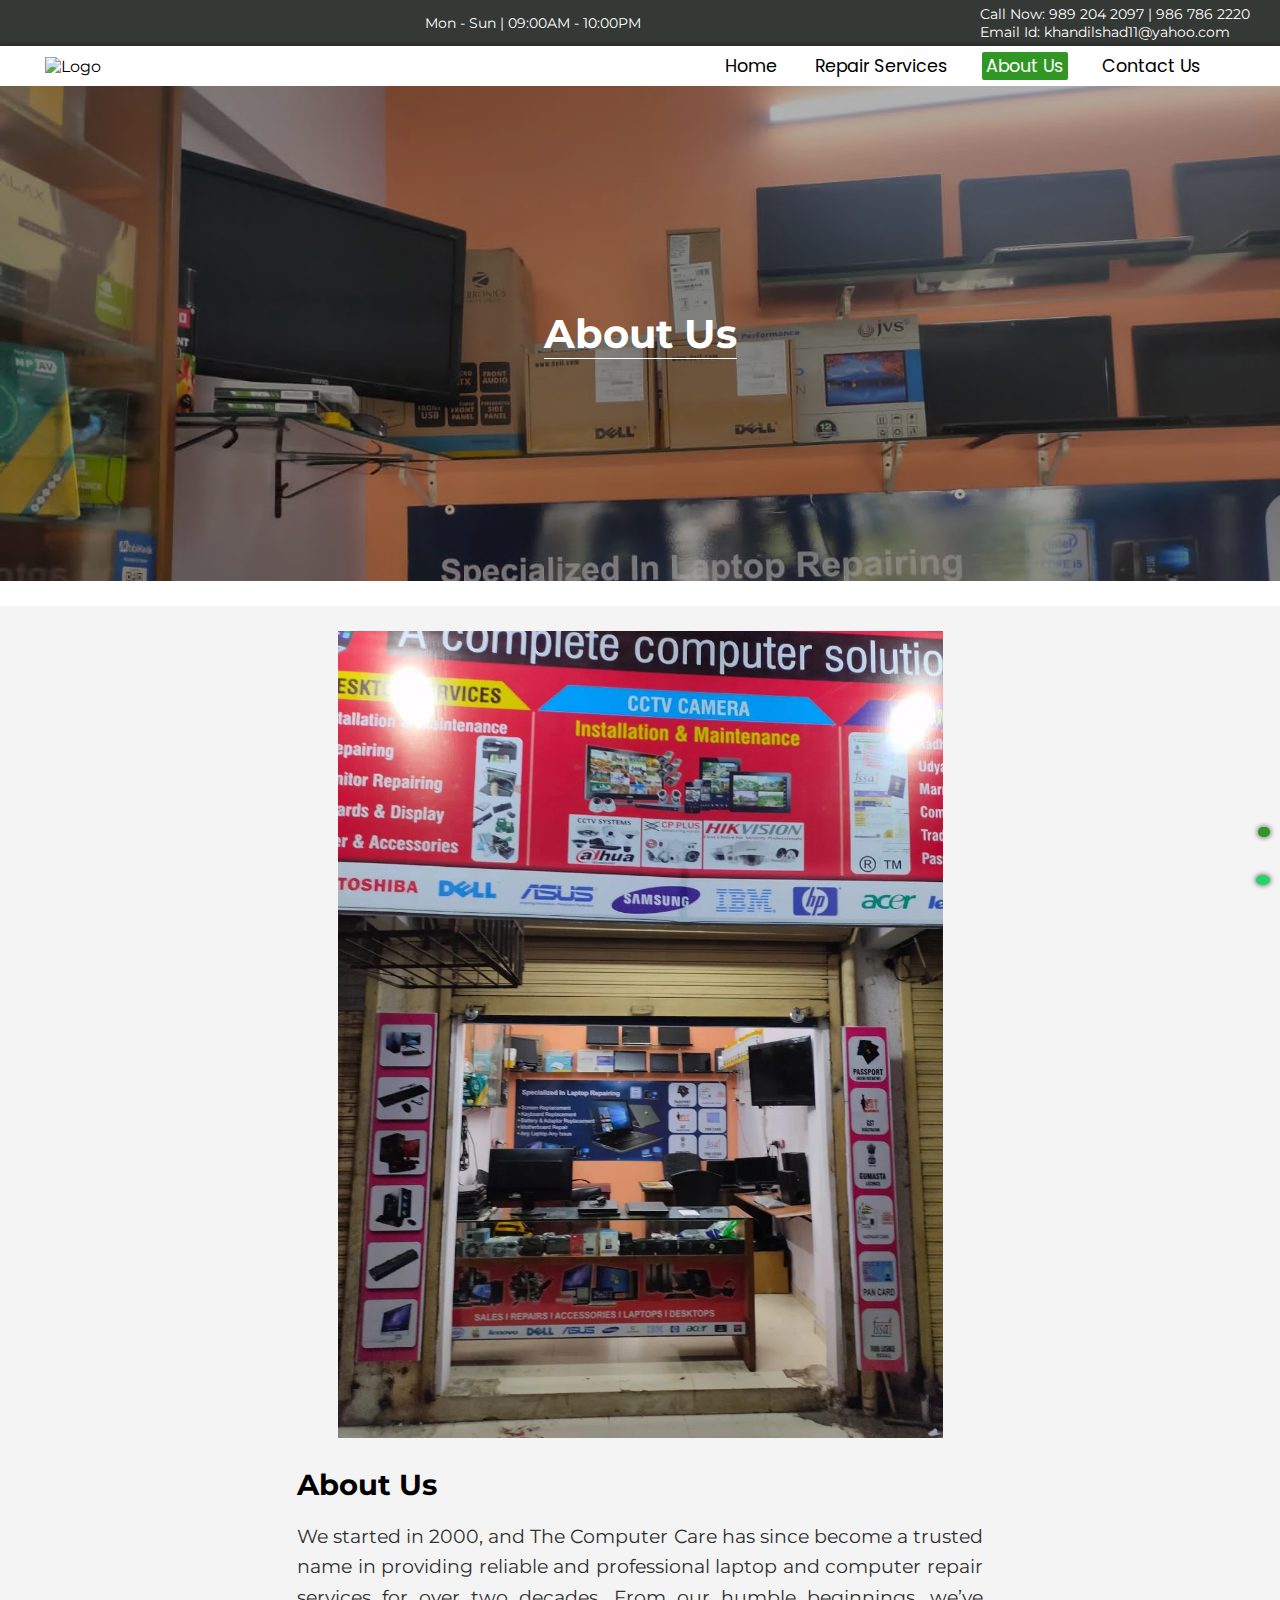
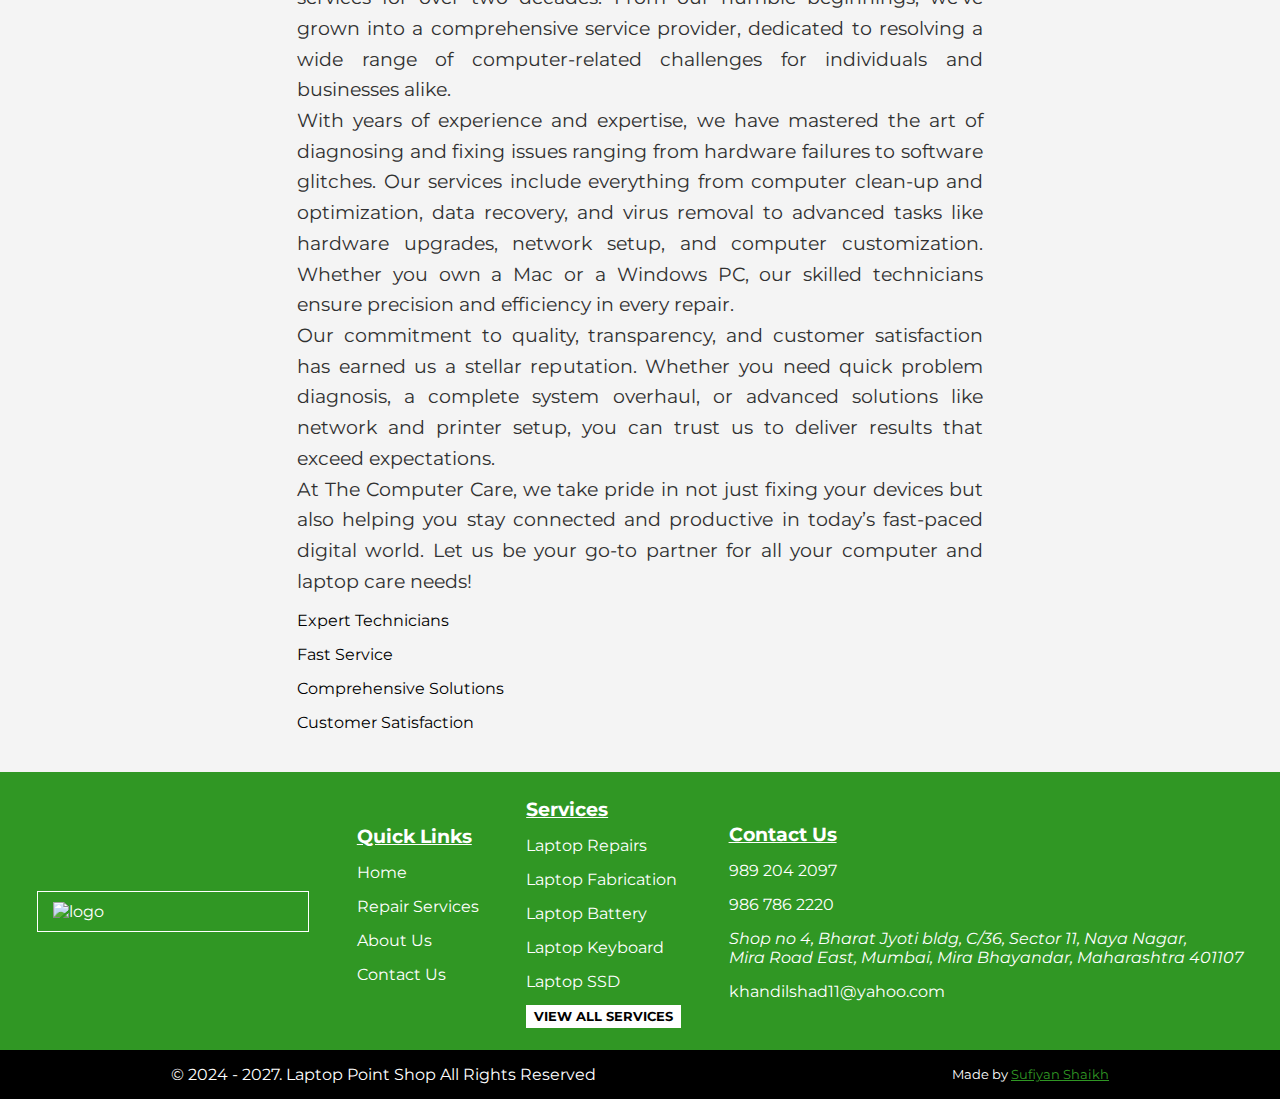
==== html/about.html @ a471d716 "The Computer Care" ====
<!DOCTYPE html>
<html lang="en">
  <head>
    <meta charset="UTF-8" />
    <meta name="viewport" content="width=device-width, initial-scale=1.0" />
    <meta
      name="keywords"
      content="laptop repairs, laptop fabrication, laptop repair shop in Mira Road, best laptop Repair Shop in Mira Road, Laptop Reapir Shop Near Mira Road Station, laptop repair shop near me, laptop service center, Laptop battery Repair, Laptop keyboard, Laptop SSD
    "
    />
    <meta name="author" content="Sufiyan Shaikh" />
    <link rel="stylesheet" href="../style/style.css" />
    <link rel="stylesheet" href="../style/about.css" />
    <link
      rel="stylesheet"
      href="https://cdnjs.cloudflare.com/ajax/libs/font-awesome/6.6.0/css/all.min.css"
      integrity="sha512-Kc323vGBEqzTmouAECnVceyQqyqdsSiqLQISBL29aUW4U/M7pSPA/gEUZQqv1cwx4OnYxTxve5UMg5GT6L4JJg=="
      crossorigin="anonymous"
      referrerpolicy="no-referrer"
    />
    <title>About Us - Laptop Point</title>
  </head>
  <body>
    <section class="mainSectionNavabar">
      <div class="emailPhoneIconTiming">
        <div class="socioicons">
          <a
            href="https://www.facebook.com/profile.php?id=61571070823007"
            target="_blank"
            ><i class="fa-brands fa-facebook"></i
          ></a>
          <a
            href="https://www.instagram.com/laptoppoint_miraroad?igsh=aGFnMmF4cGtyczRl&utm_source=qr"
            target="_blank"
            ><i class="fa-brands fa-instagram"></i
          ></a>
          <a href="https://wa.me/+919892042097?text=Hi" target="_blank"
            ><i class="fa-brands fa-whatsapp"></i
          ></a>
          <a href="https://maps.app.goo.gl/wbnSt3GtZYS5t1CK7" target="_blank"
            ><i class="fa-solid fa-location-dot"></i
          ></a>
        </div>
        <div class="shopTiming">
          <span
            >Mon - Sun | <i class="fa-regular fa-clock"></i> 09:00AM -
            10:00PM</span
          >
        </div>
        <div class="callEmail">
          <div class="callNow">
            <label>Call Now: </label
            ><a href="tel:+919892042097"> 989 204 2097</a>
            |
            <a href="tel:+919867862220">986 786 2220</a>
          </div>
          <div class="emailId">
            <label>Email Id:</label
            ><a href="mailto:khandilshad11@yahoo.com?subject=Customer Message">
              khandilshad11@yahoo.com</a
            >
          </div>
        </div>
      </div>
      <!-- Navbar -->
      <header class="pureNavbar">
        <span class="menuToggle" id="menuToggleid" onclick="toggleNav()">
        </span>
        <a href="../index.html" class="LogoNameImg">
          <img src="../images/logoLP-removebg-headerLP.png" alt="Logo" />
        </a>
        <ul class="ulBar">
          <li>
            <a href="../index.html"> <i class="fa-solid fa-house"></i> Home</a>
          </li>
          <li>
            <a href="repairservices.html">
              <i class="fa-solid fa-screwdriver-wrench"></i> Repair Services</a
            >
          </li>
          <li>
            <a href="about.html" class="onAbout">
              <i class="fa-solid fa-users-gear"></i> About Us</a
            >
          </li>
          <li>
            <a href="contact.html">
              <i class="fa-solid fa-headset"></i> Contact Us</a
            >
          </li>
          <li class="call-us-li">
            <a href="tel:+919892042097" class="call-us"
              ><i class="fa-solid fa-phone"></i> Call Us</a
            >
          </li>
        </ul>
      </header>
    </section>

    <!-- Bg About -->

    <section class="bgAbout">
      <h1>About Us</h1>
    </section>

    <!-- Repairs are our Passion -->

    <section class="imgContentSectionAbout">
      <div class="imgpart">
        <img src="../images/AboutImg.webp" alt="Image" />
      </div>
      <div class="someContentAbout">
        <strong>About Us</strong>
        <br />
        <br />
        <p>
          We started in 2000, and The Computer Care has since become a trusted
          name in providing reliable and professional laptop and computer repair
          services for over two decades. From our humble beginnings, we’ve grown
          into a comprehensive service provider, dedicated to resolving a wide
          range of computer-related challenges for individuals and businesses
          alike.
          <br />
          With years of experience and expertise, we have mastered the art of
          diagnosing and fixing issues ranging from hardware failures to
          software glitches. Our services include everything from computer
          clean-up and optimization, data recovery, and virus removal to
          advanced tasks like hardware upgrades, network setup, and computer
          customization. Whether you own a Mac or a Windows PC, our skilled
          technicians ensure precision and efficiency in every repair.
          <br />
          Our commitment to quality, transparency, and customer satisfaction has
          earned us a stellar reputation. Whether you need quick problem
          diagnosis, a complete system overhaul, or advanced solutions like
          network and printer setup, you can trust us to deliver results that
          exceed expectations.
          <br />
          At The Computer Care, we take pride in not just fixing your devices
          but also helping you stay connected and productive in today’s
          fast-paced digital world. Let us be your go-to partner for all your
          computer and laptop care needs!
        </p>
        <div class="pointsPart">
          <div class="points">
            <span
              ><i class="fa-solid fa-square-check"></i> Expert Technicians</span
            >

            <span><i class="fa-solid fa-square-check"></i> Fast Service</span>

            <span
              ><i class="fa-solid fa-square-check"></i> Comprehensive
              Solutions</span
            >
            <span
              ><i class="fa-solid fa-square-check"></i> Customer
              Satisfaction</span
            >
          </div>
        </div>
      </div>
    </section>

    <!-- Footer Section -->

    <footer class="footerSection">
      <a href="../index.html" class="footerLogo">
        <img src="../images/logoLP.jpeg" alt="logo"
      /></a>

      <div class="quickLinks">
        <strong>Quick Links</strong>
        <ul>
          <li><a href="../index.html">Home</a></li>
          <li><a href="repairservices.html">Repair Services</a></li>
          <li><a href="about.html">About Us</a></li>
          <li><a href="contact.html">Contact Us</a></li>
        </ul>
      </div>

      <div class="quickServices">
        <strong>Services</strong>
        <li>Laptop Repairs</li>
        <li>Laptop Fabrication</li>
        <li>Laptop Battery</li>
        <li>Laptop Keyboard</li>
        <li>Laptop SSD</li>
        <a href="repairservices.html">View All Services</a>
      </div>

      <div class="quickContacts">
        <strong>Contact Us</strong>
        <a href="tel:+919892042097"
          ><i class="fa-solid fa-phone"></i> 989 204 2097</a
        >
        <a href="tel:+919867862220"
          ><i class="fa-solid fa-phone"></i> 986 786 2220</a
        >
        <address>
          <a href="#"><i class="fa-solid fa-location-dot"></i></a> Shop no 4,
          Bharat Jyoti bldg, C/36, Sector 11, Naya Nagar, <br />
          Mira Road East, Mumbai, Mira Bhayandar, Maharashtra 401107
        </address>
        <a href="mailto:khandilshad11@yahoo.com?subject=My Phone not Workin"
          ><i class="fa-solid fa-envelope"></i> khandilshad11@yahoo.com</a
        >
      </div>
    </footer>
    <div class="copyrightLine">
      <div>&copy; 2024 - 2027. Laptop Point Shop All Rights Reserved</div>
      <div class="socioicons">
        <a
          href="https://www.facebook.com/profile.php?id=61571070823007"
          target="_blank"
          ><i class="fa-brands fa-facebook"></i
        ></a>

        <a
          href="https://www.instagram.com/laptoppoint_miraroad?igsh=aGFnMmF4cGtyczRl&utm_source=qr"
          target="_blank"
          ><i class="fa-brands fa-instagram"></i
        ></a>
        <a href="https://wa.me/+919892042097?text=Hi" target="_blank"
          ><i class="fa-brands fa-whatsapp"></i
        ></a>
        <a href="https://maps.app.goo.gl/wbnSt3GtZYS5t1CK7" target="_blank"
          ><i class="fa-solid fa-location-dot"></i
        ></a>
      </div>
      <div class="authorName">
        Made by
        <a
          href="https://sufiyan055.github.io/MyPortfolio-website/"
          target="_blank"
          >Sufiyan Shaikh</a
        >
      </div>
    </div>

    <!--  -->

    <a
      href="https://wa.me/+919892042097?text=Hi"
      target="_blank"
      class="bottomWhatsapp"
    >
      <i class="fa-brands fa-whatsapp"></i>
    </a>

    <a href="tel:+919892042097" class="bottomCallUs">
      <i class="fa-solid fa-phone"></i>
    </a>

    <!--  -->
    <div class="gotoTop" onclick="BacktoTop()">
      <i class="fa-solid fa-arrow-up"></i>
    </div>
    <!--  -->

    <!-- Script -->
    <script src="../script/scriptTwo.js"></script>
  </body>
</html>
---- style/style.css ----
@import url("https://fonts.googleapis.com/css2?family=Kanit:ital,wght@0,100;0,200;0,300;0,400;0,500;0,600;0,700;0,800;0,900;1,100;1,200;1,300;1,400;1,500;1,600;1,700;1,800;1,900&family=League+Gothic&family=Montserrat:ital,wght@0,100..900;1,100..900&family=Playwrite+AU+VIC+Guides&family=Poppins:ital,wght@0,100;0,200;0,300;0,400;0,500;0,600;0,700;0,800;0,900;1,100;1,200;1,300;1,400;1,500;1,600;1,700;1,800;1,900&family=Roboto:ital,wght@0,100;0,300;0,400;0,500;0,700;0,900;1,100;1,300;1,400;1,500;1,700;1,900&family=Satisfy&display=swap");
* {
  margin: 0;
  padding: 0;
  box-sizing: border-box;
  font-family: "Montserrat", sans-serif;
  scroll-behavior: smooth;
}

.onHome {
  background-color: #309724;
  color: #fff;
}

.onContact {
  background-color: #309724;
  color: #fff;
}

.onAbout {
  background-color: #309724;
  color: #fff;
}

.onRepairService {
  background-color: #309724;
  color: #fff;
}

.strongHead {
  display: flex;
  justify-content: center;
  align-items: center;
  padding: 15px 2px;
  font-size: 1.5em;
}

a {
  color: #000;
  text-decoration: none;
}

.mainSectionNavabar .emailPhoneIconTiming {
  display: flex;
  justify-content: center;
  align-items: center;
  justify-content: space-between;
  padding: 5px 30px;
  background-color: #353935;
  color: #fff;
  font-size: 0.9rem;
  flex-wrap: wrap;
  gap: 10px;
}
.mainSectionNavabar .emailPhoneIconTiming .socioicons a {
  color: #fff;
  transition: color 0.3s;
}
.mainSectionNavabar .emailPhoneIconTiming .socioicons a:hover:nth-child(1) {
  color: blue;
}
.mainSectionNavabar .emailPhoneIconTiming .socioicons a:hover:nth-child(2) {
  color: purple;
}
.mainSectionNavabar .emailPhoneIconTiming .socioicons a:hover:nth-child(3) {
  color: green;
}
.mainSectionNavabar .emailPhoneIconTiming .socioicons a:hover:nth-child(4) {
  color: red;
}
.mainSectionNavabar .emailPhoneIconTiming .socioicons i {
  padding: 2px;
  margin: 0px 5px;
  cursor: pointer;
}
.mainSectionNavabar .emailPhoneIconTiming .callEmail .callNow a,
.mainSectionNavabar .emailPhoneIconTiming .callEmail .emailId a {
  color: #fff;
}
.mainSectionNavabar .pureNavbar {
  display: flex;
  justify-content: center;
  align-items: center;
  justify-content: space-between;
  padding: 5px 30px;
  box-shadow: 0px 0px 5px 2px rgba(0, 0, 0, 0.3137254902);
  z-index: 111;
}
.mainSectionNavabar .pureNavbar .LogoNameImg {
  padding: 5px 15px;
  border-radius: 5px;
  display: inline-flex;
  justify-content: center;
  align-items: center;
}
.mainSectionNavabar .pureNavbar .LogoNameImg img {
  width: 8rem;
}
.mainSectionNavabar .pureNavbar .ulBar {
  display: flex;
  justify-content: center;
  align-items: center;
  z-index: 111;
}
.mainSectionNavabar .pureNavbar .ulBar li {
  margin: 2px 15px;
  list-style: none;
}
.mainSectionNavabar .pureNavbar .ulBar li a {
  position: relative;
  font-size: 1.1em;
  padding: 2px 4px;
  border-radius: 2px;
  transition: color 0.3s ease-in-out;
  font-family: "Poppins", serif;
}
.mainSectionNavabar .pureNavbar .ulBar li a i {
  display: none;
}
.mainSectionNavabar .pureNavbar .ulBar li a::before {
  content: "";
  background-color: #309724;
  top: 0px;
  left: 0px;
  width: 0%;
  height: 100%;
  position: absolute;
  z-index: -1;
  transition: width 0.3s ease-in-out;
}
.mainSectionNavabar .pureNavbar .ulBar li a:hover::before {
  width: 98%;
}
.mainSectionNavabar .pureNavbar .ulBar li a:hover {
  color: #fff;
}
.mainSectionNavabar .pureNavbar .ulBar li .call-us {
  background-color: #62cbad;
  color: #fff;
  box-shadow: 0px 0px 6px 2px rgba(0, 0, 0, 0.1529411765);
  padding: 12px 3px;
  display: none;
}
.mainSectionNavabar .pureNavbar .ulBar li .call-us i {
  display: inline-block;
}
.mainSectionNavabar .pureNavbar .menuToggle {
  display: none;
}

@media screen and (max-width: 922px) {
  .mainSectionNavabar .emailPhoneIconTiming .socioicons a {
    font-size: 1.1rem;
  }
  .mainSectionNavabar .emailPhoneIconTiming .shopTiming {
    font-size: 0.8rem;
  }
  .mainSectionNavabar .emailPhoneIconTiming .callEmail {
    font-size: 0.8rem;
  }
  .mainSectionNavabar .pureNavbar {
    position: relative;
  }
  .mainSectionNavabar .pureNavbar .ulBar {
    align-items: normal;
    flex-direction: column;
    position: fixed;
    width: 80%;
    top: 0px;
    left: -850px;
    height: 100%;
    background: rgba(0, 0, 0, 0.8705882353);
    overflow: hidden;
    z-index: 111;
    transition: left 0.5s ease-in-out;
  }
  .mainSectionNavabar .pureNavbar .ulBar li {
    border-bottom: 1px solid #fff;
    padding: 5px;
  }
  .mainSectionNavabar .pureNavbar .ulBar li a {
    color: #fff;
  }
  .mainSectionNavabar .pureNavbar .ulBar li a i {
    display: inline-block;
  }
  .mainSectionNavabar .pureNavbar .ulBar li .call-us {
    width: 100%;
    padding: 13px 10%;
    border-radius: 4px;
    display: inline;
  }
  .mainSectionNavabar .pureNavbar .ulBar .call-us-li {
    margin-top: 25px;
    border-bottom: none;
    text-align: center;
  }
  .mainSectionNavabar .pureNavbar .ulBar.ulBarActive {
    left: 0px;
    height: 100%;
    border: 1px solid #309724;
    border-left: none;
    z-index: 111;
  }
  .mainSectionNavabar .pureNavbar .menuToggle {
    display: block;
    position: absolute;
    top: 13px;
    right: 20px;
    margin-left: -90px;
    width: 30px;
    height: 30px;
    cursor: pointer;
    display: flex;
    justify-content: center;
    align-items: center;
    margin-bottom: 15px;
  }
  .mainSectionNavabar .pureNavbar .menuToggle::before {
    content: "";
    position: absolute;
    width: 20px;
    height: 2px;
    background: #000;
    transform: translateY(-9px);
    transition: 0.5s;
    box-shadow: 0px 7px 0px #000;
  }
  .mainSectionNavabar .pureNavbar .menuToggle::after {
    content: "";
    position: absolute;
    width: 20px;
    height: 2px;
    background: #000;
    transform: translateY(5px);
    transition: 0.5s;
  }
  .mainSectionNavabar .pureNavbar .menuToggle.active::before {
    transform: translateY(0px) rotate(45deg);
    box-shadow: 0 0 0 red;
    background-color: red;
  }
  .mainSectionNavabar .pureNavbar .menuToggle.active::after {
    transform: translateY(0px) rotate(-45deg);
    background-color: red;
    box-shadow: 0 0 0 red;
  }
}
@media screen and (max-width: 596px) {
  .mainSectionNavabar .pureNavbar .LogoNameImg img {
    width: 7rem;
  }
  .mainSectionNavabar .pureNavbar .ulBar li a {
    font-size: 0.9em;
  }
}
/* SlideShow Section */
.bgMainSection {
  position: relative;
}
.bgMainSection .slider {
  width: 1515px;
  max-width: 100vw;
  height: 500px;
  margin: auto;
  position: relative;
  overflow: hidden;
}
.bgMainSection .slider .bgShade {
  position: absolute;
  top: 0px;
  left: 0px;
  width: 100%;
  height: 100%;
  background-color: rgba(0, 0, 0, 0.2156862745);
  z-index: 1;
}
.bgMainSection .slider .list {
  position: absolute;
  width: -moz-max-content;
  width: max-content;
  height: 100%;
  left: 0;
  top: 0;
  display: flex;
  transition: 1s;
}
.bgMainSection .slider .list img {
  width: 94.688rem;
  max-width: 100vw;
  height: 100%;
  -o-object-fit: cover;
     object-fit: cover;
}
.bgMainSection .slider .buttons {
  position: absolute;
  top: 45%;
  left: 5%;
  width: 90%;
  display: flex;
  justify-content: space-between;
  z-index: 11;
}
.bgMainSection .slider .buttons button {
  width: 40px;
  height: 40px;
  border-radius: 50%;
  background-color: rgba(255, 255, 255, 0.3333333333);
  color: #fff;
  font-family: monospace;
  font-weight: bold;
  border: none;
  font-size: 1.2em;
  display: flex;
  justify-content: center;
  align-items: center;
  cursor: pointer;
  transition: opacity 0.3s ease;
}
.bgMainSection .slider .buttons button:hover {
  opacity: 0.8;
}
.bgMainSection .slider .dots {
  position: absolute;
  bottom: 10px;
  left: 0;
  color: #fff;
  width: 100%;
  margin: 0;
  padding: 0;
  display: flex;
  justify-content: center;
  display: none;
}
.bgMainSection .slider .dots li {
  list-style: none;
  width: 10px;
  height: 10px;
  background-color: #fff;
  margin: 10px;
  border-radius: 20px;
  transition: 0.5s;
  z-index: 1;
}
.bgMainSection .slider .dots li.active {
  width: 30px;
}
.bgMainSection .bgImgSection {
  z-index: 1;
  position: absolute;
  top: 50%;
  left: 50%;
  transform: translate(-50%, -50%);
  background-position: center;
  width: 100%;
  height: 100%;
  display: flex;
  justify-content: center;
  align-items: center;
  flex-direction: column;
  font-size: 1.1em;
  padding: 15px;
  color: #fff;
  text-align: center;
}
.bgMainSection .bgImgSection strong {
  font-size: 1.8em;
  font-weight: 600;
  font-family: "Montserrat", sans-serif;
}
.bgMainSection .bgImgSection .btnWithWords {
  margin-top: 15px;
  box-sizing: content-box;
  background: transparent;
  height: 30px;
  padding: 2px 8px;
  display: flex;
  border: 1px solid #fff;
  cursor: pointer;
  font-family: "Montserrat", sans-serif;
  font-size: 1.2em;
  color: #fff;
  padding: 2px 8px;
}
.bgMainSection .bgImgSection .btnWithWords:hover {
  background: #309724;
}
.bgMainSection .bgImgSection .hidden {
  opacity: 0;
  filter: blur(5px);
  transform: translateY(100%);
  transition: 0.5s ease-in-out;
}
.bgMainSection .bgImgSection .bgFirstLetter {
  transition-delay: 100ms;
}
.bgMainSection .bgImgSection .bgSecondLetter {
  transition-delay: 400ms;
}
.bgMainSection .bgImgSection .bgthirdLetter {
  transition-delay: 700ms;
}
.bgMainSection .bgImgSection .btnWithWords {
  transition-delay: transform 900ms;
}
.bgMainSection .bgImgSection .show {
  opacity: 1;
  filter: blur(0);
  transform: translateY(0);
}

@media screen and (max-width: 1131px) {
  .bgMainSection .slider .buttons {
    width: 90px;
    top: 93%;
    left: 50%;
    transform: translate(-50%, -50%);
  }
  .bgMainSection .slider .buttons button {
    width: 35px;
    height: 35px;
    font-size: 1.1em;
    background: none;
  }
}
@media screen and (max-width: 496px) {
  .bgMainSection .bgImgSection strong {
    font-size: 1.2em;
    text-align: center;
  }
  .bgMainSection .bgImgSection p {
    font-size: 0.8em;
  }
}
@media screen and (max-width: 768px) {
  .bgMainSection .slider {
    height: 300px;
  }
}
@media screen and (max-width: 260px) {
  .bgMainSection .bgImgSection .btnWithWords {
    height: 20px;
  }
  .bgMainSection .bgImgSection .btnWithWords strong {
    font-size: 0.7em;
    margin-top: 3px;
  }
  .bgMainSection .bgImgSection .btnWithWords .words span {
    font-size: 0.7em;
  }
}
/* Why Choose Us Section */
.chooseUsSection {
  margin: 60px 0px;
  text-align: center;
}
.chooseUsSection .chooseUsContent {
  text-align: center;
  padding: 10px 30px;
}
.chooseUsSection .chooseUsContent p {
  font-size: 1.3rem;
}
.chooseUsSection .boxesOfChooseUs {
  padding: 15px 50px;
  display: grid;
  grid-template-columns: repeat(auto-fit, minmax(500px, 1fr));
  gap: 20px;
  justify-content: center;
}
.chooseUsSection .boxesOfChooseUs .box1 {
  display: flex;
  justify-content: center;
  align-items: center;
  flex-direction: column;
  box-shadow: rgba(100, 100, 111, 0.2) 0px 7px 29px 0px;
  border-radius: 10px;
  padding: 5px;
}
.chooseUsSection .boxesOfChooseUs .box1 .wordBox {
  text-transform: uppercase;
  font-weight: 600;
  font-size: 1.3em;
  margin-left: 5px;
}
.chooseUsSection .boxesOfChooseUs .box1 p {
  margin-top: 8px;
}

@media screen and (max-width: 1225px) {
  .chooseUsSection .boxesOfChooseUs {
    padding: 10px;
    display: grid;
    grid-template-columns: repeat(auto-fill, 25em);
    gap: 30px;
  }
  .chooseUsSection .boxesOfChooseUs .box1 .wordBox {
    font-size: 1em;
  }
}
@media screen and (max-width: 409px) {
  .chooseUsSection .boxesOfChooseUs {
    display: flex;
    justify-content: center;
    align-items: center;
    flex-direction: column;
  }
  .chooseUsSection .boxesOfChooseUs .box1 {
    display: flex;
    justify-content: center;
    align-items: center;
    flex-direction: column;
    flex-wrap: wrap;
  }
  .chooseUsSection .boxesOfChooseUs .box1 .wordBox {
    margin-left: 0px;
    margin-top: 13px;
  }
  .chooseUsSection .boxesOfChooseUs .box1 p {
    text-align: center;
  }
}
/* Service Process */
/* .serviceProcessSection {
  @include linearGradient(url(../images/serviceProcess.jpg));
  background-attachment: fixed;
  height: 50vh;
  color: #fff;
  overflow: hidden;
  .strongHead {
    font-size: 1.4em;
  }
  .serviceLine {
    text-align: center;
    text-transform: capitalize;
    font-size: 1.2em;
  }
  .servicesSteps {
    height: 100%;
    @include flexcontent();
    gap: 45px;
    overflow: hidden;

    span:nth-child(1) {
      font-size: 2.8em;
      font-weight: bolder;
      box-shadow: 0px 0px 3px 1px #ffffff5e;
      padding: 5px 20px;
      border-radius: 50%;
    }
    span:nth-child(2) {
      font-size: 1.1em;
    }
    .steps {
      @include flexcontent();
      gap: 20px;
      .stepOne {
        padding: 5px 23px;
      }
      .fa-arrow-down {
        display: none;
      }
    }
    i {
      font-size: 2.3em;
    }
    .secondIcon {
      color: $primaryColor;
    }
    .step3 {
      span {
        &:nth-child(1) {
          background-color: $primaryColor;
          color: #000;
        }
      }
    }
  }
  .hidden {
    opacity: 0;
    filter: blur(5px);
    transform: translateX(-100%);
    transition: 0.5s ease-in-out;
  }
  .steps {
    &:nth-child(1) {
      transition-delay: 100ms;
    }
    &:nth-child(2) {
      transition-delay: 400ms;
    }
    &:nth-child(3) {
      transition-delay: 700ms;
    }
    &:nth-child(4) {
      transition-delay: 1000ms;
    }
  }
  .show {
    opacity: 1;
    filter: blur(0);
    transform: translateX(0);
  }
}

@media screen and (max-width: 895px) {
  .serviceProcessSection {
    height: 75vh;
    .hidden {
      opacity: 0;
      filter: blur(5px);
      transform: translateY(-100%);
      transition: 0.5s ease-in-out;
    }
    .show {
      opacity: 1;
      filter: blur(0);
      transform: translateY(0);
    }
    .servicesSteps {
      align-items: flex-start;
      flex-direction: column;
      margin-left: 199px;
      height: 85%;
      span:nth-child(1) {
        font-size: 2em;
        padding: 5px 15px;
      }
      span:nth-child(2) {
        font-size: 1em;
      }
      .steps {
        position: relative;
        .stepOne {
          padding: 5px 18px;
        }
        .fa-arrow-right {
          display: none;
        }
        .fa-arrow-down {
          display: block;
          position: absolute;
          font-size: 1.5em;
          top: 58px;
          left: 15px;
        }
      }
    }
  }
}

@media screen and (max-width: 597px) {
  .serviceProcessSection {
    .strongHead {
      font-size: 1.2em;
    }
    .serviceLine {
      font-size: 0.9em;
    }
    .servicesSteps {
      margin-left: 85px;
    }
  }
}

@media screen and (max-width: 371px) {
  .serviceProcessSection {
    height: 80vh;
    .servicesSteps {
      margin-left: 15px;
    }
  }
}

@media screen and (max-width: 299px) {
  .serviceProcessSection {
    height: 90vh;
    .servicesSteps {
      margin-left: 15px;
    }
  }
} */
/* Services we Offer */
.servicesSection {
  display: flex;
  justify-content: center;
  align-items: center;
  flex-direction: column;
  padding: 15px;
  background-color: #faf8f8;
}
.servicesSection .subServicesSection {
  display: flex;
  justify-content: center;
  flex-wrap: wrap;
  gap: 25px;
  margin-top: 25px;
  padding: 0px 15px;
}
.servicesSection .subServicesSection .sevicesBox {
  display: flex;
  justify-content: center;
  align-items: center;
  flex-grow: inherit;
  flex-basis: 200px;
  flex-direction: column;
  align-items: normal;
  justify-content: flex-start;
  background-color: #fff;
  padding: 15px;
  border: 1px solid #e1e1e1;
  border-radius: 8px;
  box-shadow: 0 2px 8px rgba(0, 0, 0, 0.1);
  transition: transform 0.3s ease;
  gap: 5px;
  border: 2px solid #6ce05f;
  position: relative;
  cursor: pointer;
}
.servicesSection .subServicesSection .sevicesBox .serviceImage {
  width: 100%;
  height: 122px;
}
.servicesSection .subServicesSection .sevicesBox .serviceImage img {
  width: 100%;
  height: 100%;
  -o-object-fit: cover;
     object-fit: cover;
}
.servicesSection .subServicesSection .sevicesBox i {
  font-size: 2.5em;
}
.servicesSection .subServicesSection .sevicesBox .descService {
  font-size: 0.85em;
}
.servicesSection .subServicesSection .sevicesBox.hide {
  display: none;
}
.servicesSection .subServicesSection .sevicesBox:hover {
  transform: scale(1.02);
  border: 2px solid #309724;
}
.servicesSection .subServicesSection .sevicesBox strong {
  text-transform: uppercase;
}
.servicesSection .subServicesSection .sevicesBox p {
  text-wrap: wrap;
}
.servicesSection .subServicesSection .sevicesBox .gotoWsA {
  font-size: 0.9em;
  background-color: #309724;
  text-align: center;
  padding: 5px 2px;
  border-radius: 4px;
  color: #fff;
  transition: background-color 0.3s ease;
  position: absolute;
  left: 50%;
  transform: translate(-50%, -50%);
  bottom: -28px;
  width: 105px;
  cursor: pointer;
}
.servicesSection .subServicesSection .sevicesBox .gotoWsA:hover {
  background-color: #309724;
}
.servicesSection .allServices {
  margin-top: 85px;
  background: transparent;
  outline: none;
  border: none;
  box-shadow: 0px 0px 3px 1px rgba(0, 0, 0, 0.6);
  display: flex;
}
.servicesSection .allServices a {
  flex-basis: 1;
  font-size: 1.2em;
  padding: 5px 15px;
  transition: color, background-color 0.3s ease-in-out;
}
.servicesSection .allServices a:hover {
  background-color: #309724;
  color: #fff;
}

/* repairStoreContent  - We are a Repair Store */
.repairStoreContent {
  display: flex;
  justify-content: center;
  align-items: center;
  flex-direction: column;
  margin-top: 25px;
  padding: 15px;
}
.repairStoreContent .imageAndContent {
  margin-top: 15px;
  display: flex;
  justify-content: center;
  align-items: center;
  flex-direction: row-reverse;
  gap: 10px;
}
.repairStoreContent .imageAndContent .mobileImg {
  width: 30%;
}
.repairStoreContent .imageAndContent .mobileImg img {
  width: 100%;
  width: 100%;
  -o-object-fit: cover;
     object-fit: cover;
  border-radius: 15px;
}
.repairStoreContent .imageAndContent .contentPart {
  width: 50%;
}
.repairStoreContent .imageAndContent .contentPart p {
  font-size: 1.1em;
  text-align: justify;
}

@media screen and (max-width: 700px) {
  .repairStoreContent .imageAndContent {
    flex-direction: column;
  }
  .repairStoreContent .imageAndContent .mobileImg {
    width: 100%;
  }
  .repairStoreContent .imageAndContent .contentPart {
    width: 100%;
  }
}
/* What People Says About us */
.reviewSection {
  background-color: #eee;
  display: flex;
  justify-content: center;
  align-items: center;
  flex-direction: column;
  padding: 5rem 2.5rem;
}
.reviewSection strong {
  font-size: 1.8em;
  border-bottom: 1px solid #000;
  text-transform: uppercase;
  margin-bottom: 15px;
}
.reviewSection .reviewHere {
  padding: 15px 10px;
  display: grid;
  grid-template-columns: repeat(auto-fit, minmax(500px, 1fr));
  justify-content: center;
  gap: 10px;
  justify-content: center;
}
.reviewSection .reviewHere .testimonial-card {
  background-color: #fff;
  box-shadow: rgba(50, 50, 93, 0.25) 0px 30px 60px -12px, rgba(0, 0, 0, 0.3) 0px 18px 36px -18px;
  border-radius: 8px;
  padding: 20px;
}
.reviewSection .reviewHere .testimonial-card .user-info {
  display: flex;
  align-items: center;
  margin-bottom: 15px;
}
.reviewSection .reviewHere .testimonial-card .user-info img {
  width: 50px;
  height: 50px;
  border-radius: 50%;
  margin-right: 15px;
}
.reviewSection .reviewHere .testimonial-card .user-info .name {
  font-size: 16px;
  font-weight: bold;
}
.reviewSection .reviewHere .testimonial-card .user-info .handle {
  color: #888;
  font-size: 14px;
}
.reviewSection .reviewHere .testimonial-card .user-info .stars {
  color: #f5c518;
  margin-left: auto;
  font-size: 18px;
}
.reviewSection .reviewHere .testimonial-card .testimonial-content {
  color: #555;
  font-size: 14px;
  line-height: 1.5;
}
.reviewSection .reviewHere .btns {
  position: absolute;
  top: 26px;
  right: 25px;
}
.reviewSection .reviewHere .btns button {
  background-color: #fff;
  border-radius: 5px;
  outline: none;
  padding: 7px 10px;
  margin-top: 15px;
  cursor: pointer;
  border: none;
  font-family: sans-serif;
  box-shadow: 0px 0px 3px 1px rgba(0, 0, 0, 0.2588235294);
  background-color: #309724;
  color: #fff;
  transition: box-shadow 0.3s ease;
}
.reviewSection .reviewHere .btns button:hover {
  box-shadow: 0px 0px 6px 0px rgba(0, 0, 0, 0.2588235294);
  transform: scale(1.05);
}
.reviewSection .viewAllReviews {
  margin-top: 2rem;
  border: 1px solid;
  border-radius: 5px;
  padding: 10px 25px;
  font-size: 0.9rem;
  box-shadow: 0px 0px 3px 1px rgba(0, 0, 0, 0.2588235294);
  transition: background 0.3s ease-in-out, color 0.3s ease-in-out;
}
.reviewSection .viewAllReviews:hover {
  background: #309724;
  color: #fff;
}

@media screen and (max-width: 777px) {
  .reviewSection {
    flex-direction: column;
    min-height: 85vh;
    width: 100%;
  }
  .reviewSection .reviewHere {
    width: 100%;
  }
}
@media screen and (max-width: 480px) {
  .reviewSection {
    flex-direction: column;
  }
  .reviewSection .reviewHere {
    width: 100%;
  }
  .reviewSection .reviewHere .btns {
    top: 20px;
  }
  .reviewSection .reviewHere strong {
    font-size: 1.2em;
  }
}
/* footerSection */
.footerSection {
  background: #309724;
  color: #fff;
  display: flex;
  justify-content: center;
  align-items: center;
  justify-content: space-evenly;
  padding: 25px 15px;
  gap: 25px;
  flex-wrap: wrap;
}
.footerSection strong {
  text-decoration: underline;
  font-size: 1.2em;
}
.footerSection a {
  color: #fff;
}
.footerSection li {
  list-style: none;
  margin: 15px 0px;
}
.footerSection .footerLogo {
  border: 1px solid #fff;
  padding: 10px 15px;
  display: flex;
  justify-content: center;
  align-items: center;
}
.footerSection .footerLogo img {
  width: 15rem;
}
.footerSection .quickLinks ul li a {
  position: relative;
}
.footerSection .quickLinks ul li a::after {
  content: "";
  background-color: #fff;
  left: 0px;
  bottom: -3px;
  width: 0%;
  height: 0.5px;
  position: absolute;
  transition: width 0.3s ease-in-out;
}
.footerSection .quickLinks ul li a:hover::after {
  width: 98%;
}
.footerSection .quickServices a {
  border: 1px solid #fff;
  padding: 3px 7px;
  text-transform: uppercase;
  font-size: 0.8em;
  background-color: #fff;
  color: #000;
  font-weight: 700;
}
.footerSection .quickContacts {
  display: flex;
  justify-content: center;
  align-items: center;
  align-items: normal;
  gap: 15px;
  flex-direction: column;
}

.copyrightLine {
  display: flex;
  justify-content: center;
  align-items: center;
  justify-content: space-evenly;
  flex-wrap: wrap;
  background-color: #000;
  color: #fff;
  padding: 15px 5px;
}
.copyrightLine .socioicons a {
  color: #fff;
  margin: 0px 3px;
  transition: color 0.3s;
}
.copyrightLine .socioicons a:hover:nth-child(1) {
  color: blue;
}
.copyrightLine .socioicons a:hover:nth-child(2) {
  color: purple;
}
.copyrightLine .socioicons a:hover:nth-child(3) {
  color: green;
}
.copyrightLine .socioicons a:hover:nth-child(4) {
  color: red;
}

@media screen and (max-width: 443px) {
  .footerSection {
    flex-direction: column;
  }
}
@media screen and (max-width: 297px) {
  .footerSection {
    flex-direction: column;
  }
  .footerSection .footerLogo img {
    width: 9.375rem;
  }
}
.bottomWhatsapp,
.bottomCallUs {
  position: fixed;
  padding: 5px;
  box-shadow: 0px 0px 5px 1px rgba(0, 0, 0, 0.4980392157);
  border-radius: 50%;
  cursor: pointer;
  -webkit-user-select: none;
     -moz-user-select: none;
          user-select: none;
}

.bottomWhatsapp {
  bottom: 15px;
  right: 10px;
  padding: 5px 7px;
  background-color: #25d366;
  color: #fff;
}
.bottomWhatsapp i {
  font-size: 1.9em;
}

.bottomCallUs {
  bottom: 63px;
  right: 10px;
  background-color: rgb(46, 217, 46);
  color: #fff;
  padding: 8px;
  display: none;
}
.bottomCallUs i {
  font-size: 1.3em;
}

.gotoTop {
  position: fixed;
  bottom: 63px;
  right: 10px;
  background-color: #309724;
  color: #fff;
  padding: 5px 6px;
  box-shadow: 0px 0px 5px 1px rgba(0, 0, 0, 0.4980392157);
  border-radius: 5px;
}
.gotoTop i {
  font-size: 1.7em;
}

@media screen and (max-width: 907px) {
  .bottomCallUs {
    display: block;
  }
  .gotoTop {
    bottom: 108px;
  }
}
.authorName {
  font-size: 0.8rem;
}
.authorName a {
  color: #309724;
  text-decoration: underline;
}/*# sourceMappingURL=style.css.map */
---- style/about.css ----
.bgAbout {
  background: linear-gradient(45deg, rgba(0, 0, 0, 0.3215686275), rgba(0, 0, 0, 0.3019607843)), url(../images/aboutBgWL.webp);
  background-repeat: no-repeat;
  background-size: cover;
  height: 55vh;
  display: flex;
  justify-content: center;
  align-items: center;
  background-position-y: 15%;
}
.bgAbout h1 {
  color: #fff;
  font-size: 2.5em;
  border-bottom: 1px solid #fff;
}

@media screen and (max-width: 681px) {
  .bgAbout h1 {
    font-size: 1.7em;
  }
}
/* About Us Repair are Our Passion */
.imgContentSectionAbout {
  background-color: rgba(0, 0, 0, 0.0431372549);
  margin-top: 25px;
  display: flex;
  justify-content: center;
  align-items: center;
  flex-direction: column;
  gap: 25px;
  padding: 25px 35px;
}
.imgContentSectionAbout .imgpart {
  width: 50%;
  overflow: hidden;
}
.imgContentSectionAbout .imgpart img {
  width: 100%;
  transition: transform 0.9s ease-in-out;
}
.imgContentSectionAbout .imgpart img:hover {
  transform: scale(1.5);
}
.imgContentSectionAbout .someContentAbout {
  width: 60%;
  padding: 0 20px; /* Adjust padding to maintain spacing */
  margin: 0 auto; /* Center the content */
}
.imgContentSectionAbout .someContentAbout strong {
  font-size: 1.8em;
}
.imgContentSectionAbout .someContentAbout p {
  color: rgb(48, 48, 48);
  font-size: 1.2em;
  text-align: justify;
  line-height: 1.6;
}
.imgContentSectionAbout .someContentAbout .pointsPart {
  margin: 15px 0px;
  justify-content: space-between;
}
.imgContentSectionAbout .someContentAbout .pointsPart .points {
  display: flex;
  justify-content: center;
  align-items: center;
  flex-direction: column;
  gap: 15px;
  align-items: normal;
}
.imgContentSectionAbout .someContentAbout .pointsPart .points i {
  color: #309724;
}

@media screen and (max-width: 937px) {
  .imgContentSectionAbout {
    flex-direction: column;
  }
  .imgContentSectionAbout .imgpart {
    width: 100%;
  }
  .imgContentSectionAbout .someContentAbout {
    width: 100%;
    padding: 0 1px;
  }
}/*# sourceMappingURL=about.css.map */
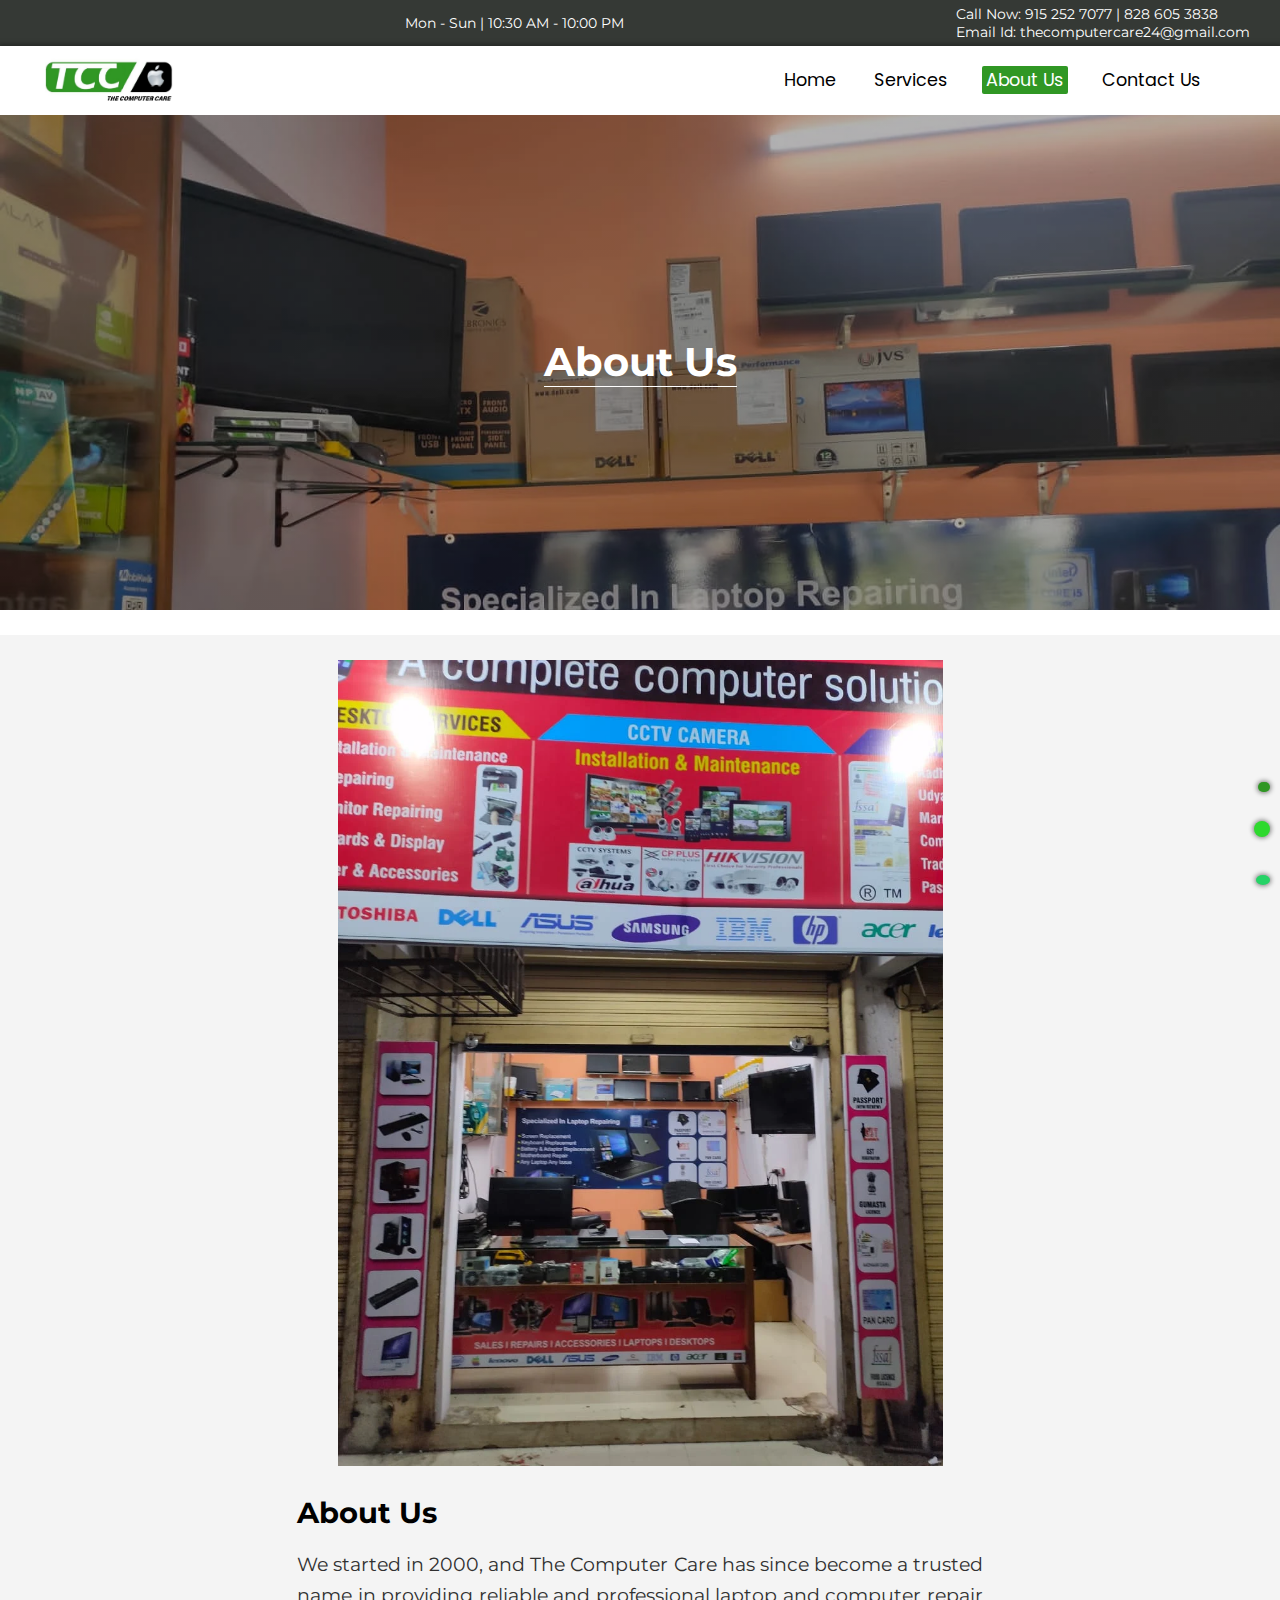
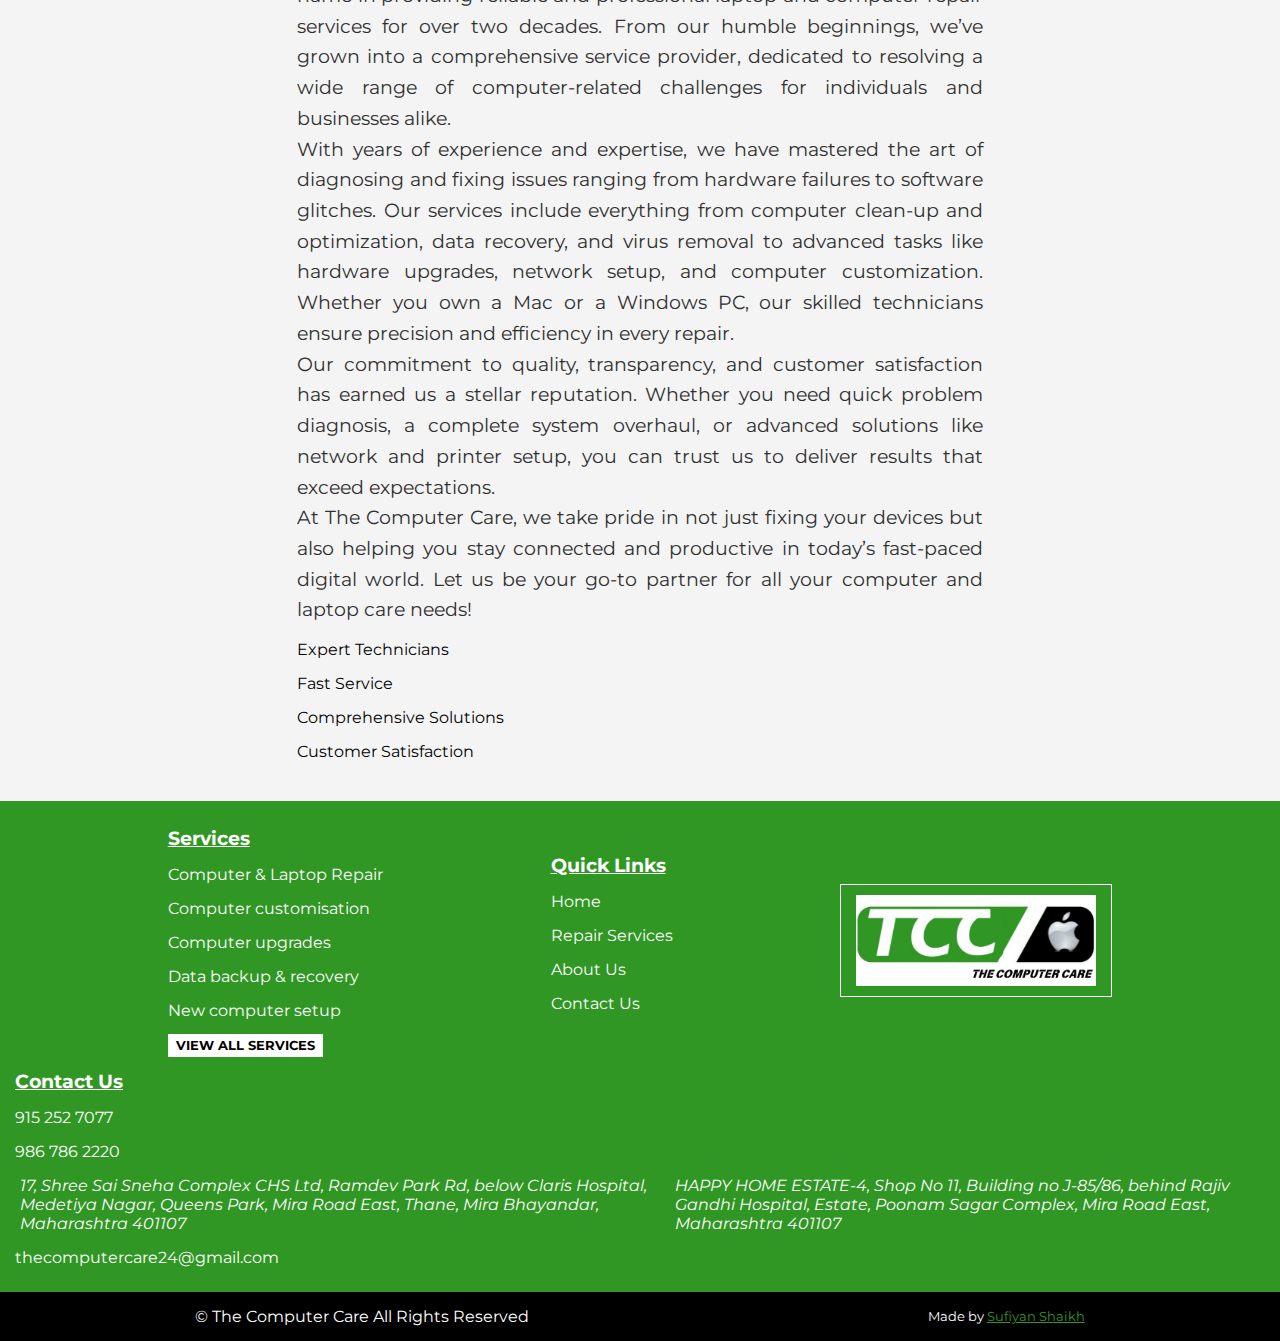
==== commit 80271234: "The Computer Care" ====
--- a/html/about.html
+++ b/html/about.html
@@ -18,13 +18,14 @@
       crossorigin="anonymous"
       referrerpolicy="no-referrer"
     />
-    <title>About Us - Laptop Point</title>
+    <title>Best Computer Repair Service in Mira road | The Computer Care</title>
   </head>
   <body>
     <section class="mainSectionNavabar">
       <div class="emailPhoneIconTiming">
         <div class="socioicons">
           <a
+            class="hideSomeContent"
             href="https://www.facebook.com/profile.php?id=61571070823007"
             target="_blank"
             ><i class="fa-brands fa-facebook"></i
@@ -34,7 +35,7 @@
             target="_blank"
             ><i class="fa-brands fa-instagram"></i
           ></a>
-          <a href="https://wa.me/+919892042097?text=Hi" target="_blank"
+          <a href="https://wa.me/+919152527077?text=Hi" target="_blank"
             ><i class="fa-brands fa-whatsapp"></i
           ></a>
           <a href="https://maps.app.goo.gl/wbnSt3GtZYS5t1CK7" target="_blank"
@@ -43,21 +44,23 @@
         </div>
         <div class="shopTiming">
           <span
-            >Mon - Sun | <i class="fa-regular fa-clock"></i> 09:00AM -
-            10:00PM</span
+            >Mon - Sun | <i class="fa-regular fa-clock"></i> 10:30 AM - 10:00
+            PM</span
           >
         </div>
         <div class="callEmail">
           <div class="callNow">
             <label>Call Now: </label
-            ><a href="tel:+919892042097"> 989 204 2097</a>
+            ><a href="tel:+919152527077"> 915 252 7077</a>
             |
-            <a href="tel:+919867862220">986 786 2220</a>
+            <a href="tel:+918286053838">828 605 3838</a>
           </div>
           <div class="emailId">
             <label>Email Id:</label
-            ><a href="mailto:khandilshad11@yahoo.com?subject=Customer Message">
-              khandilshad11@yahoo.com</a
+            ><a
+              href="mailto:thecomputercare24@gmail.com?subject=Customer Message"
+            >
+              thecomputercare24@gmail.com</a
             >
           </div>
         </div>
@@ -67,7 +70,7 @@
         <span class="menuToggle" id="menuToggleid" onclick="toggleNav()">
         </span>
         <a href="../index.html" class="LogoNameImg">
-          <img src="../images/logoLP-removebg-headerLP.png" alt="Logo" />
+          <img src="../images/TCC Logo.png" alt="Logo" />
         </a>
         <ul class="ulBar">
           <li>
@@ -75,7 +78,7 @@
           </li>
           <li>
             <a href="repairservices.html">
-              <i class="fa-solid fa-screwdriver-wrench"></i> Repair Services</a
+              <i class="fa-solid fa-screwdriver-wrench"></i> Services</a
             >
           </li>
           <li>
@@ -89,7 +92,7 @@
             >
           </li>
           <li class="call-us-li">
-            <a href="tel:+919892042097" class="call-us"
+            <a href="tel:+919152527077" class="call-us"
               ><i class="fa-solid fa-phone"></i> Call Us</a
             >
           </li>
@@ -165,7 +168,7 @@
 
     <footer class="footerSection">
       <a href="../index.html" class="footerLogo">
-        <img src="../images/logoLP.jpeg" alt="logo"
+        <img src="../images/TCC Logo.png" alt="logo"
       /></a>
 
       <div class="quickLinks">
@@ -180,36 +183,48 @@
 
       <div class="quickServices">
         <strong>Services</strong>
-        <li>Laptop Repairs</li>
-        <li>Laptop Fabrication</li>
-        <li>Laptop Battery</li>
-        <li>Laptop Keyboard</li>
-        <li>Laptop SSD</li>
+        <li>Computer & Laptop Repair</li>
+        <li>Computer customisation</li>
+        <li>Computer upgrades</li>
+        <li>Data backup & recovery</li>
+        <li>New computer setup</li>
         <a href="repairservices.html">View All Services</a>
       </div>
 
       <div class="quickContacts">
         <strong>Contact Us</strong>
-        <a href="tel:+919892042097"
-          ><i class="fa-solid fa-phone"></i> 989 204 2097</a
-        >
-        <a href="tel:+919867862220"
+        <a href="tel:+919152527077"
+          ><i class="fa-solid fa-phone"></i> 915 252 7077</a
+        >
+        <a href="828 605 3838838"
           ><i class="fa-solid fa-phone"></i> 986 786 2220</a
         >
-        <address>
-          <a href="#"><i class="fa-solid fa-location-dot"></i></a> Shop no 4,
-          Bharat Jyoti bldg, C/36, Sector 11, Naya Nagar, <br />
-          Mira Road East, Mumbai, Mira Bhayandar, Maharashtra 401107
+        <address class="TCCaddresses">
+          <a href="https://maps.app.goo.gl/mqtj7RavzrbfYgJeA" target="_blank"
+            ><i class="fa-solid fa-location-dot"></i
+          ></a>
+          17, Shree Sai Sneha Complex CHS Ltd, Ramdev Park Rd, below Claris
+          Hospital, Medetiya Nagar, Queens Park, Mira Road East, Thane, Mira
+          Bhayandar, Maharashtra 401107
+          <a href="https://maps.app.goo.gl/prdtFMeZnZaXtEqa7" target="_blank"
+            ><i class="fa-solid fa-location-dot"></i
+          ></a>
+          HAPPY HOME ESTATE-4, Shop No 11, Building no J-85/86, behind Rajiv
+          Gandhi Hospital, Estate, Poonam Sagar Complex, Mira Road East,
+          Maharashtra 401107
         </address>
-        <a href="mailto:khandilshad11@yahoo.com?subject=My Phone not Workin"
-          ><i class="fa-solid fa-envelope"></i> khandilshad11@yahoo.com</a
+        <a
+          class="footerEmail"
+          href="mailto:thecomputercare24@gmail.com?subject=My Phone not Workin"
+          ><i class="fa-solid fa-envelope"></i> thecomputercare24@gmail.com</a
         >
       </div>
     </footer>
     <div class="copyrightLine">
-      <div>&copy; 2024 - 2027. Laptop Point Shop All Rights Reserved</div>
+      <div>&copy; The Computer Care All Rights Reserved</div>
       <div class="socioicons">
         <a
+          class="hideSomeContent"
           href="https://www.facebook.com/profile.php?id=61571070823007"
           target="_blank"
           ><i class="fa-brands fa-facebook"></i
@@ -220,7 +235,7 @@
           target="_blank"
           ><i class="fa-brands fa-instagram"></i
         ></a>
-        <a href="https://wa.me/+919892042097?text=Hi" target="_blank"
+        <a href="https://wa.me/+919152527077?text=Hi" target="_blank"
           ><i class="fa-brands fa-whatsapp"></i
         ></a>
         <a href="https://maps.app.goo.gl/wbnSt3GtZYS5t1CK7" target="_blank"
@@ -240,14 +255,14 @@
     <!--  -->
 
     <a
-      href="https://wa.me/+919892042097?text=Hi"
+      href="https://wa.me/+919152527077?text=Hi"
       target="_blank"
       class="bottomWhatsapp"
     >
       <i class="fa-brands fa-whatsapp"></i>
     </a>
 
-    <a href="tel:+919892042097" class="bottomCallUs">
+    <a href="tel:+919152527077" class="bottomCallUs">
       <i class="fa-solid fa-phone"></i>
     </a>
 
--- a/style/style.css
+++ b/style/style.css
@@ -38,6 +38,10 @@
 a {
   color: #000;
   text-decoration: none;
+}
+
+.hideSomeContent {
+  display: none;
 }
 
 .mainSectionNavabar .emailPhoneIconTiming {
@@ -358,13 +362,12 @@
   justify-content: center;
   align-items: center;
   flex-direction: column;
-  font-size: 1.1em;
   padding: 15px;
   color: #fff;
   text-align: center;
 }
 .bgMainSection .bgImgSection strong {
-  font-size: 1.8em;
+  font-size: 1.5rem;
   font-weight: 600;
   font-family: "Montserrat", sans-serif;
 }
@@ -378,7 +381,7 @@
   border: 1px solid #fff;
   cursor: pointer;
   font-family: "Montserrat", sans-serif;
-  font-size: 1.2em;
+  font-size: 1.2rem;
   color: #fff;
   padding: 2px 8px;
 }
@@ -388,10 +391,11 @@
 .bgMainSection .bgImgSection .hidden {
   opacity: 0;
   filter: blur(5px);
-  transform: translateY(100%);
+  transform: translateY(-100%);
   transition: 0.5s ease-in-out;
 }
 .bgMainSection .bgImgSection .bgFirstLetter {
+  text-transform: uppercase;
   transition-delay: 100ms;
 }
 .bgMainSection .bgImgSection .bgSecondLetter {
@@ -419,22 +423,22 @@
   .bgMainSection .slider .buttons button {
     width: 35px;
     height: 35px;
-    font-size: 1.1em;
+    font-size: 1rem;
     background: none;
-  }
-}
-@media screen and (max-width: 496px) {
-  .bgMainSection .bgImgSection strong {
-    font-size: 1.2em;
-    text-align: center;
-  }
-  .bgMainSection .bgImgSection p {
-    font-size: 0.8em;
   }
 }
 @media screen and (max-width: 768px) {
   .bgMainSection .slider {
     height: 300px;
+  }
+}
+@media screen and (max-width: 496px) {
+  .bgMainSection .bgImgSection strong {
+    font-size: 1.2rem;
+    text-align: center;
+  }
+  .bgMainSection .bgImgSection p {
+    font-size: 1rem;
   }
 }
 @media screen and (max-width: 260px) {
@@ -863,9 +867,10 @@
   align-items: center;
   margin-bottom: 15px;
 }
-.reviewSection .reviewHere .testimonial-card .user-info img {
-  width: 50px;
-  height: 50px;
+.reviewSection .reviewHere .testimonial-card .user-info .userProfileName {
+  background: green;
+  color: #fff;
+  padding: 10px 13px;
   border-radius: 50%;
   margin-right: 15px;
 }
@@ -886,6 +891,7 @@
   color: #555;
   font-size: 14px;
   line-height: 1.5;
+  text-align: justify;
 }
 .reviewSection .reviewHere .btns {
   position: absolute;
@@ -931,6 +937,11 @@
     width: 100%;
   }
   .reviewSection .reviewHere {
+    display: grid;
+    grid-template-columns: repeat(auto-fit, minmax(250px, 1fr));
+    justify-content: center;
+    gap: 10px;
+    justify-content: center;
     width: 100%;
   }
 }
@@ -955,9 +966,10 @@
   display: flex;
   justify-content: center;
   align-items: center;
+  flex-direction: row-reverse;
   justify-content: space-evenly;
   padding: 25px 15px;
-  gap: 25px;
+  gap: 15px;
   flex-wrap: wrap;
 }
 .footerSection strong {
@@ -1014,7 +1026,24 @@
   gap: 15px;
   flex-direction: column;
 }
-
+.footerSection .quickContacts .TCCaddresses {
+  display: flex;
+  justify-content: center;
+  align-items: center;
+  align-items: normal;
+  gap: 5px;
+}
+
+@media screen and (max-width: 600px) {
+  .footerSection .quickContacts .TCCaddresses {
+    flex-wrap: wrap;
+  }
+}
+@media screen and (max-width: 277px) {
+  .footerSection .quickContacts .footerEmail {
+    font-size: 0.7rem;
+  }
+}
 .copyrightLine {
   display: flex;
   justify-content: center;
@@ -1085,15 +1114,33 @@
   background-color: rgb(46, 217, 46);
   color: #fff;
   padding: 8px;
-  display: none;
 }
 .bottomCallUs i {
   font-size: 1.3em;
+  transition: transform 0.2s ease;
+  animation: tilt-shake 1s infinite;
+}
+@keyframes tilt-shake {
+  0%, 100% {
+    transform: rotate(0deg);
+  }
+  20% {
+    transform: rotate(15deg);
+  }
+  40% {
+    transform: rotate(-15deg);
+  }
+  60% {
+    transform: rotate(13deg);
+  }
+  80% {
+    transform: rotate(-13deg);
+  }
 }
 
 .gotoTop {
   position: fixed;
-  bottom: 63px;
+  bottom: 108px;
   right: 10px;
   background-color: #309724;
   color: #fff;
@@ -1105,14 +1152,6 @@
   font-size: 1.7em;
 }
 
-@media screen and (max-width: 907px) {
-  .bottomCallUs {
-    display: block;
-  }
-  .gotoTop {
-    bottom: 108px;
-  }
-}
 .authorName {
   font-size: 0.8rem;
 }
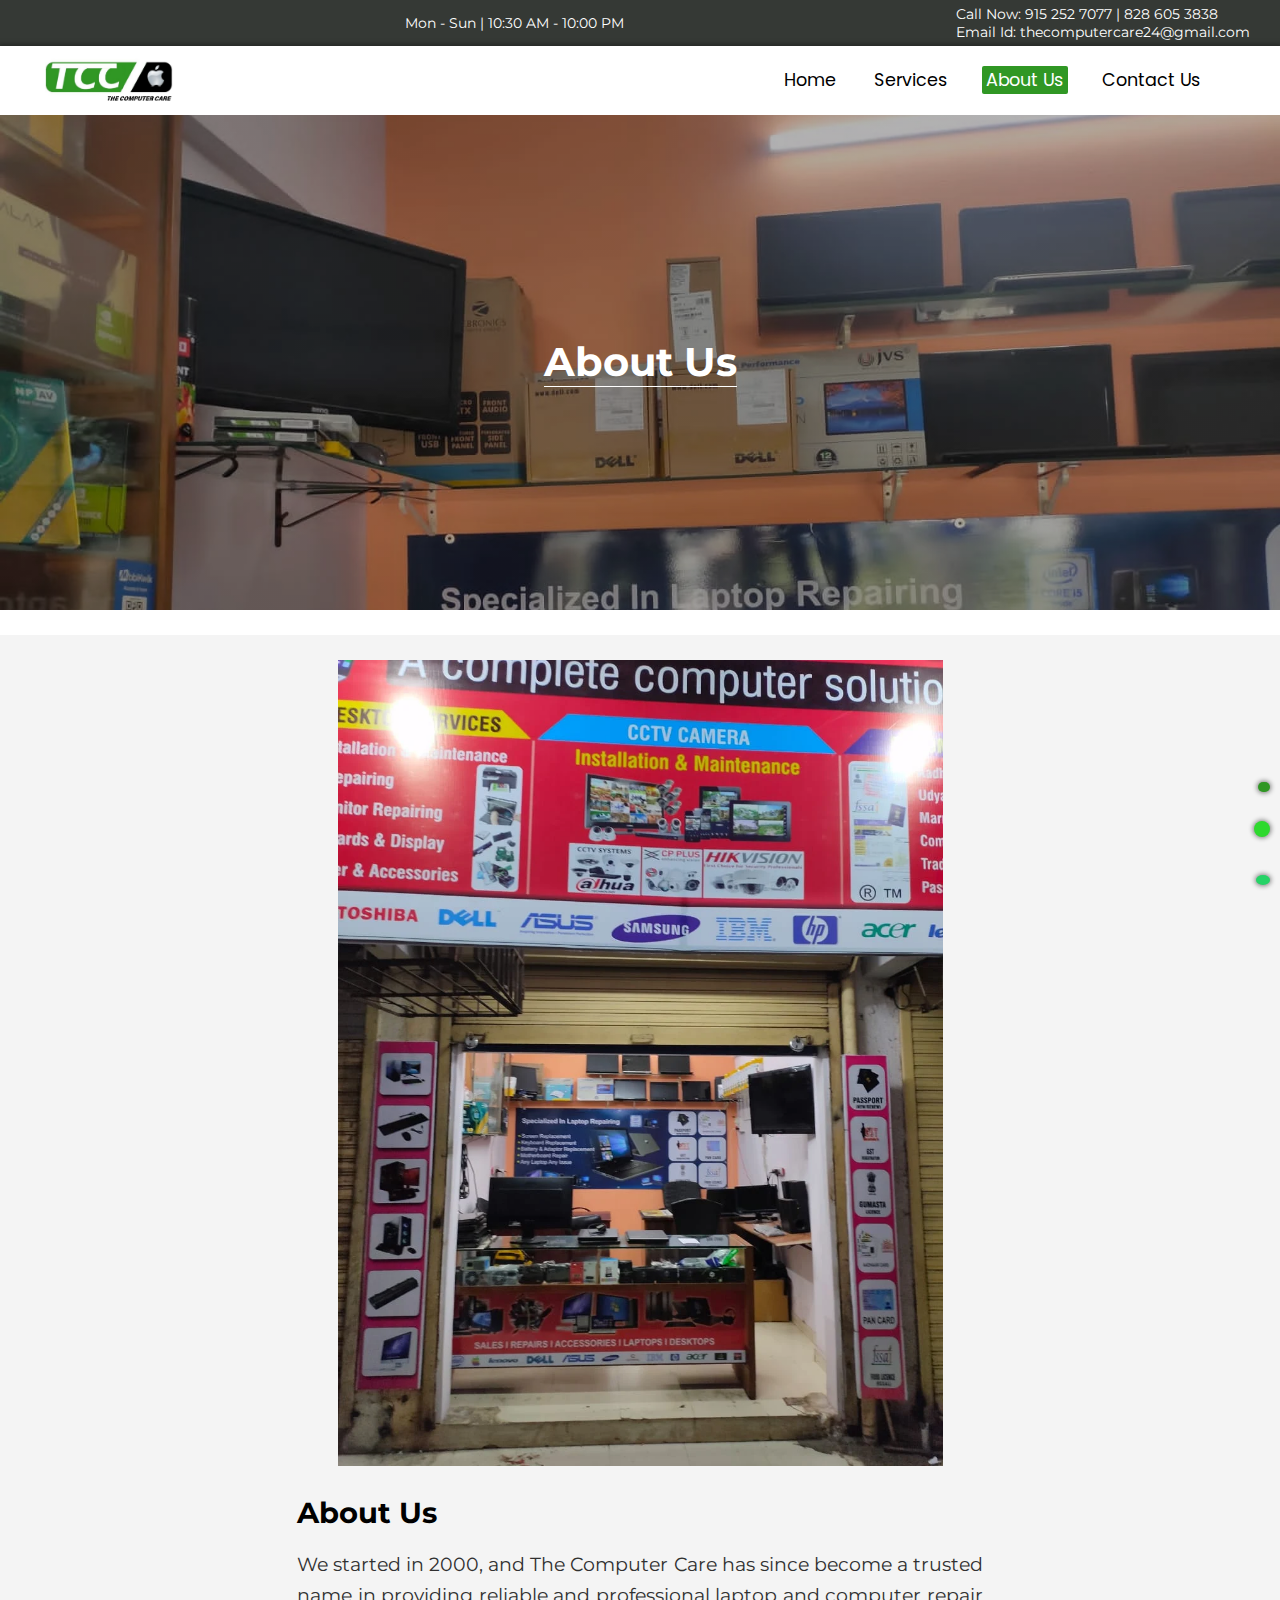
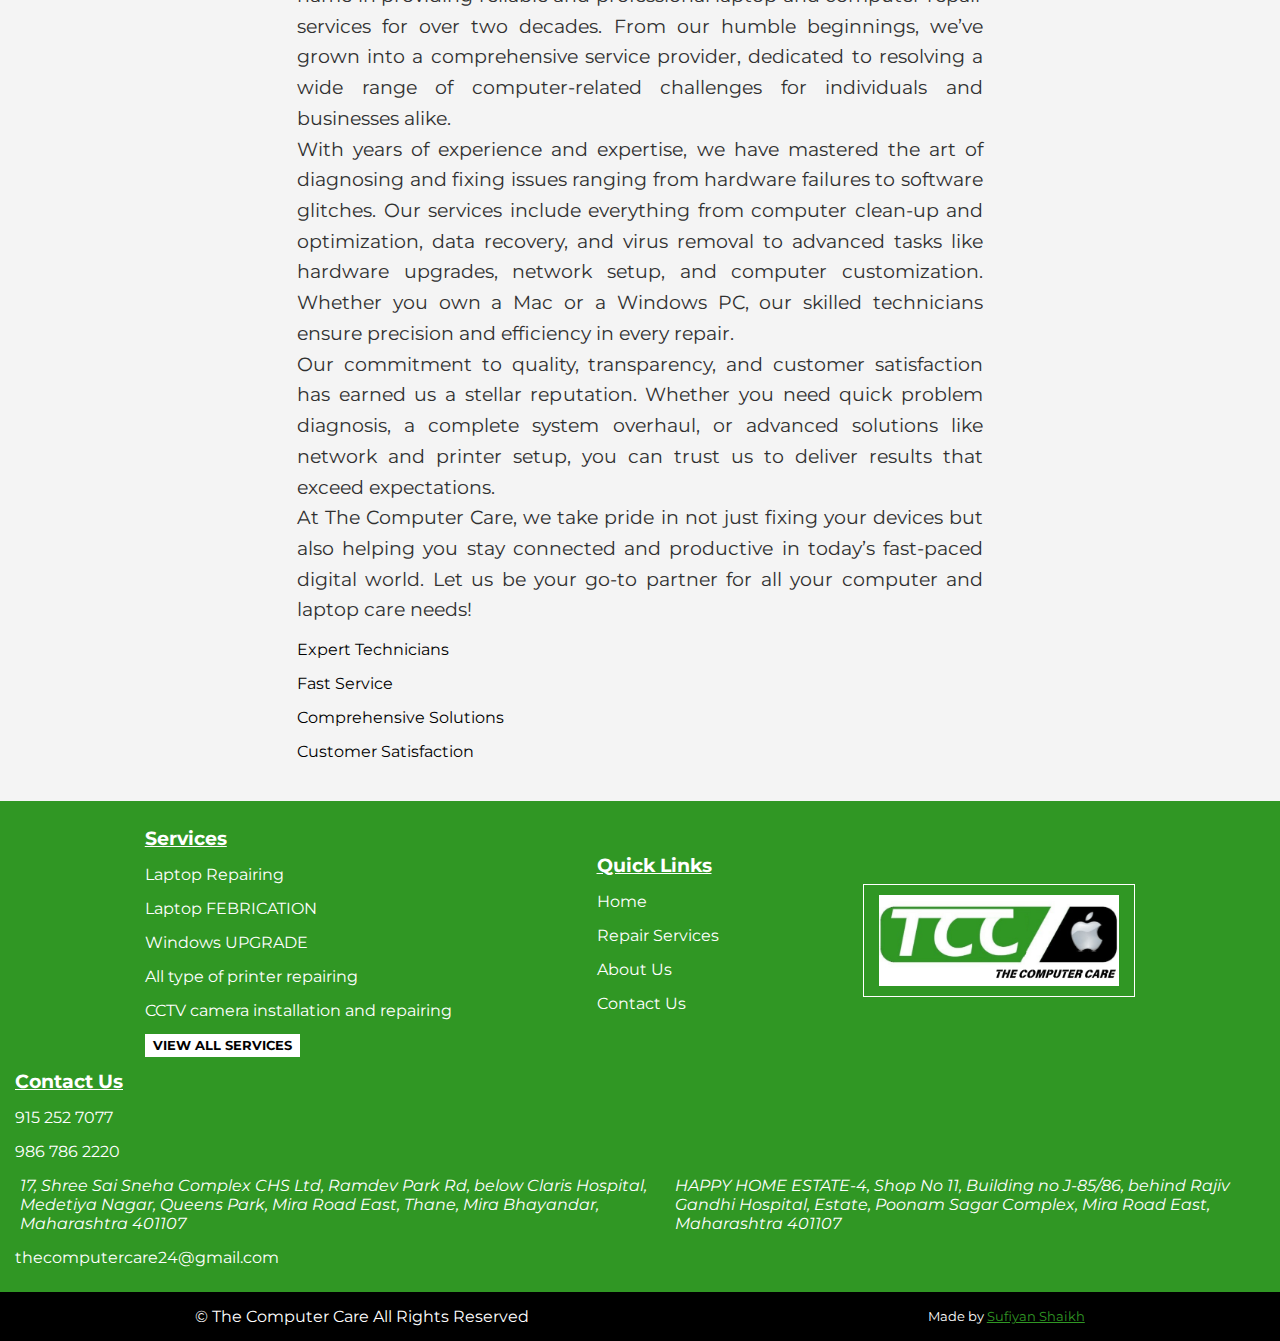
==== commit 96224d6a: "The Computer Care" ====
--- a/html/about.html
+++ b/html/about.html
@@ -5,7 +5,20 @@
     <meta name="viewport" content="width=device-width, initial-scale=1.0" />
     <meta
       name="keywords"
-      content="laptop repairs, laptop fabrication, laptop repair shop in Mira Road, best laptop Repair Shop in Mira Road, Laptop Reapir Shop Near Mira Road Station, laptop repair shop near me, laptop service center, Laptop battery Repair, Laptop keyboard, Laptop SSD
+      content="About The Computer Care, Computer and Laptop repair shop in Mira Road, best Computer Repair Shop in Mira Road, Computer Reapir Shop in Ramdev Park, Mira road , Computer repair shop near me,Laptop Repairing,  
+      Laptop Fabrication,  
+      Upgrade Your Laptop,  
+      Laptop Keyboard Repair,  
+      Laptop Screen Repair and Replacement,  
+      Windows Upgrade,  
+      Computer RAM Upgrade,  
+      SSD Upgrade,  
+      Desktop Customized,  
+      Desktop Servicing and Upgradation,  
+      All Types of Printer Repairing,  
+      CCTV Camera Installation and Repairing,  
+      Laptop Battery Upgrade and Repair,  
+      Laptop Hinges Repairing
     "
     />
     <meta name="author" content="Sufiyan Shaikh" />
@@ -18,6 +31,7 @@
       crossorigin="anonymous"
       referrerpolicy="no-referrer"
     />
+    <link rel="shortcut icon" href="images/TCCLogoShortCut.png" />
     <title>Best Computer Repair Service in Mira road | The Computer Care</title>
   </head>
   <body>
@@ -31,14 +45,14 @@
             ><i class="fa-brands fa-facebook"></i
           ></a>
           <a
-            href="https://www.instagram.com/laptoppoint_miraroad?igsh=aGFnMmF4cGtyczRl&utm_source=qr"
+            href="https://www.instagram.com/thecomputercare24?igsh=YzljYTk1ODg3Zg=="
             target="_blank"
             ><i class="fa-brands fa-instagram"></i
           ></a>
           <a href="https://wa.me/+919152527077?text=Hi" target="_blank"
             ><i class="fa-brands fa-whatsapp"></i
           ></a>
-          <a href="https://maps.app.goo.gl/wbnSt3GtZYS5t1CK7" target="_blank"
+          <a href="https://maps.app.goo.gl/mqtj7RavzrbfYgJeA" target="_blank"
             ><i class="fa-solid fa-location-dot"></i
           ></a>
         </div>
@@ -183,11 +197,11 @@
 
       <div class="quickServices">
         <strong>Services</strong>
-        <li>Computer & Laptop Repair</li>
-        <li>Computer customisation</li>
-        <li>Computer upgrades</li>
-        <li>Data backup & recovery</li>
-        <li>New computer setup</li>
+        <li>Laptop Repairing</li>
+        <li>Laptop FEBRICATION</li>
+        <li>Windows UPGRADE</li>
+        <li>All type of printer repairing</li>
+        <li>CCTV camera installation and repairing</li>
         <a href="repairservices.html">View All Services</a>
       </div>
 
@@ -231,14 +245,14 @@
         ></a>
 
         <a
-          href="https://www.instagram.com/laptoppoint_miraroad?igsh=aGFnMmF4cGtyczRl&utm_source=qr"
+          href="https://www.instagram.com/thecomputercare24?igsh=YzljYTk1ODg3Zg=="
           target="_blank"
           ><i class="fa-brands fa-instagram"></i
         ></a>
         <a href="https://wa.me/+919152527077?text=Hi" target="_blank"
           ><i class="fa-brands fa-whatsapp"></i
         ></a>
-        <a href="https://maps.app.goo.gl/wbnSt3GtZYS5t1CK7" target="_blank"
+        <a href="https://maps.app.goo.gl/mqtj7RavzrbfYgJeA" target="_blank"
           ><i class="fa-solid fa-location-dot"></i
         ></a>
       </div>
--- a/style/style.css
+++ b/style/style.css
@@ -152,6 +152,11 @@
   display: none;
 }
 
+/* For Body */
+.hideScrollbar {
+  overflow: hidden;
+}
+
 @media screen and (max-width: 922px) {
   .mainSectionNavabar .emailPhoneIconTiming .socioicons a {
     font-size: 1.1rem;
@@ -164,26 +169,34 @@
   }
   .mainSectionNavabar .pureNavbar {
     position: relative;
+  }
+  .mainSectionNavabar .pureNavbar .LogoNameImg {
+    z-index: 222222;
+    border: 1px solid transparent;
+    transition: border 0.5s ease-in-out;
+  }
+  .mainSectionNavabar .pureNavbar .borderforLogoNameImg {
+    border: 1px solid #000;
   }
   .mainSectionNavabar .pureNavbar .ulBar {
     align-items: normal;
     flex-direction: column;
     position: fixed;
-    width: 80%;
-    top: 0px;
-    left: -850px;
-    height: 100%;
-    background: rgba(0, 0, 0, 0.8705882353);
+    width: 100%;
+    top: -500px;
+    left: 0px;
+    height: 0%;
+    background: #fff;
     overflow: hidden;
-    z-index: 111;
-    transition: left 0.5s ease-in-out;
+    z-index: 11111;
+    transition: top 0.5s ease-in-out, height 0.5s ease-in-out;
   }
   .mainSectionNavabar .pureNavbar .ulBar li {
-    border-bottom: 1px solid #fff;
+    border-bottom: 1px solid;
     padding: 5px;
   }
   .mainSectionNavabar .pureNavbar .ulBar li a {
-    color: #fff;
+    color: #000;
   }
   .mainSectionNavabar .pureNavbar .ulBar li a i {
     display: inline-block;
@@ -200,16 +213,16 @@
     text-align: center;
   }
   .mainSectionNavabar .pureNavbar .ulBar.ulBarActive {
-    left: 0px;
+    top: 0px;
     height: 100%;
     border: 1px solid #309724;
     border-left: none;
-    z-index: 111;
+    z-index: 111111;
   }
   .mainSectionNavabar .pureNavbar .menuToggle {
     display: block;
     position: absolute;
-    top: 13px;
+    top: 19px;
     right: 20px;
     margin-left: -90px;
     width: 30px;
@@ -219,6 +232,7 @@
     justify-content: center;
     align-items: center;
     margin-bottom: 15px;
+    z-index: 222222;
   }
   .mainSectionNavabar .pureNavbar .menuToggle::before {
     content: "";
@@ -269,6 +283,7 @@
   margin: auto;
   position: relative;
   overflow: hidden;
+  /* Hide Btn When Cross Click */
 }
 .bgMainSection .slider .bgShade {
   position: absolute;
@@ -296,16 +311,10 @@
   -o-object-fit: cover;
      object-fit: cover;
 }
-.bgMainSection .slider .buttons {
+.bgMainSection .slider .Btn {
   position: absolute;
   top: 45%;
-  left: 5%;
-  width: 90%;
-  display: flex;
-  justify-content: space-between;
-  z-index: 11;
-}
-.bgMainSection .slider .buttons button {
+  z-index: 111;
   width: 40px;
   height: 40px;
   border-radius: 50%;
@@ -315,14 +324,20 @@
   font-weight: bold;
   border: none;
   font-size: 1.2em;
-  display: flex;
-  justify-content: center;
-  align-items: center;
   cursor: pointer;
   transition: opacity 0.3s ease;
 }
-.bgMainSection .slider .buttons button:hover {
+.bgMainSection .slider .Btn:hover {
   opacity: 0.8;
+}
+.bgMainSection .slider .prevBtn {
+  left: 5%;
+}
+.bgMainSection .slider .nextBtn {
+  right: 5%;
+}
+.bgMainSection .slider .hideOnNavVisi {
+  display: none;
 }
 .bgMainSection .slider .dots {
   position: absolute;
@@ -350,7 +365,7 @@
   width: 30px;
 }
 .bgMainSection .bgImgSection {
-  z-index: 1;
+  z-index: 11;
   position: absolute;
   top: 50%;
   left: 50%;
@@ -371,6 +386,17 @@
   font-weight: 600;
   font-family: "Montserrat", sans-serif;
 }
+.bgMainSection .bgImgSection .bgSecondLetter {
+  font-weight: 800;
+}
+.bgMainSection .bgImgSection .phoneNumber {
+  color: #fff;
+  cursor: pointer;
+  display: inline;
+  margin: 5px 1px;
+  font-weight: 500;
+  z-index: 11;
+}
 .bgMainSection .bgImgSection .btnWithWords {
   margin-top: 15px;
   box-sizing: content-box;
@@ -400,6 +426,8 @@
 }
 .bgMainSection .bgImgSection .bgSecondLetter {
   transition-delay: 400ms;
+  border-bottom: 3px solid #309724;
+  font-size: 1.5rem;
 }
 .bgMainSection .bgImgSection .bgthirdLetter {
   transition-delay: 700ms;
@@ -413,44 +441,53 @@
   transform: translateY(0);
 }
 
-@media screen and (max-width: 1131px) {
-  .bgMainSection .slider .buttons {
-    width: 90px;
-    top: 93%;
-    left: 50%;
-    transform: translate(-50%, -50%);
-  }
-  .bgMainSection .slider .buttons button {
-    width: 35px;
-    height: 35px;
-    font-size: 1rem;
-    background: none;
-  }
-}
 @media screen and (max-width: 768px) {
   .bgMainSection .slider {
     height: 300px;
   }
+  .bgMainSection .bgImgSection .bgSecondLetter {
+    font-size: 1.2rem;
+  }
+  .bgMainSection .bgImgSection .bgthirdLetter a {
+    font-size: 1rem;
+  }
 }
 @media screen and (max-width: 496px) {
+  .bgMainSection .slider .Btn {
+    top: 85%;
+    font-size: 1rem;
+  }
+  .bgMainSection .slider .prevBtn {
+    left: 103px;
+  }
+  .bgMainSection .slider .nextBtn {
+    right: 105px;
+  }
   .bgMainSection .bgImgSection strong {
-    font-size: 1.2rem;
+    font-size: 0.9rem;
     text-align: center;
   }
   .bgMainSection .bgImgSection p {
+    font-size: 0.8rem;
+  }
+}
+@media screen and (max-width: 292px) {
+  .bgMainSection .slider .Btn {
+    top: 85%;
     font-size: 1rem;
   }
-}
-@media screen and (max-width: 260px) {
+  .bgMainSection .slider .prevBtn {
+    left: 75px;
+  }
+  .bgMainSection .slider .nextBtn {
+    right: 75px;
+  }
   .bgMainSection .bgImgSection .btnWithWords {
     height: 20px;
   }
   .bgMainSection .bgImgSection .btnWithWords strong {
     font-size: 0.7em;
     margin-top: 3px;
-  }
-  .bgMainSection .bgImgSection .btnWithWords .words span {
-    font-size: 0.7em;
   }
 }
 /* Why Choose Us Section */
@@ -524,166 +561,6 @@
     text-align: center;
   }
 }
-/* Service Process */
-/* .serviceProcessSection {
-  @include linearGradient(url(../images/serviceProcess.jpg));
-  background-attachment: fixed;
-  height: 50vh;
-  color: #fff;
-  overflow: hidden;
-  .strongHead {
-    font-size: 1.4em;
-  }
-  .serviceLine {
-    text-align: center;
-    text-transform: capitalize;
-    font-size: 1.2em;
-  }
-  .servicesSteps {
-    height: 100%;
-    @include flexcontent();
-    gap: 45px;
-    overflow: hidden;
-
-    span:nth-child(1) {
-      font-size: 2.8em;
-      font-weight: bolder;
-      box-shadow: 0px 0px 3px 1px #ffffff5e;
-      padding: 5px 20px;
-      border-radius: 50%;
-    }
-    span:nth-child(2) {
-      font-size: 1.1em;
-    }
-    .steps {
-      @include flexcontent();
-      gap: 20px;
-      .stepOne {
-        padding: 5px 23px;
-      }
-      .fa-arrow-down {
-        display: none;
-      }
-    }
-    i {
-      font-size: 2.3em;
-    }
-    .secondIcon {
-      color: $primaryColor;
-    }
-    .step3 {
-      span {
-        &:nth-child(1) {
-          background-color: $primaryColor;
-          color: #000;
-        }
-      }
-    }
-  }
-  .hidden {
-    opacity: 0;
-    filter: blur(5px);
-    transform: translateX(-100%);
-    transition: 0.5s ease-in-out;
-  }
-  .steps {
-    &:nth-child(1) {
-      transition-delay: 100ms;
-    }
-    &:nth-child(2) {
-      transition-delay: 400ms;
-    }
-    &:nth-child(3) {
-      transition-delay: 700ms;
-    }
-    &:nth-child(4) {
-      transition-delay: 1000ms;
-    }
-  }
-  .show {
-    opacity: 1;
-    filter: blur(0);
-    transform: translateX(0);
-  }
-}
-
-@media screen and (max-width: 895px) {
-  .serviceProcessSection {
-    height: 75vh;
-    .hidden {
-      opacity: 0;
-      filter: blur(5px);
-      transform: translateY(-100%);
-      transition: 0.5s ease-in-out;
-    }
-    .show {
-      opacity: 1;
-      filter: blur(0);
-      transform: translateY(0);
-    }
-    .servicesSteps {
-      align-items: flex-start;
-      flex-direction: column;
-      margin-left: 199px;
-      height: 85%;
-      span:nth-child(1) {
-        font-size: 2em;
-        padding: 5px 15px;
-      }
-      span:nth-child(2) {
-        font-size: 1em;
-      }
-      .steps {
-        position: relative;
-        .stepOne {
-          padding: 5px 18px;
-        }
-        .fa-arrow-right {
-          display: none;
-        }
-        .fa-arrow-down {
-          display: block;
-          position: absolute;
-          font-size: 1.5em;
-          top: 58px;
-          left: 15px;
-        }
-      }
-    }
-  }
-}
-
-@media screen and (max-width: 597px) {
-  .serviceProcessSection {
-    .strongHead {
-      font-size: 1.2em;
-    }
-    .serviceLine {
-      font-size: 0.9em;
-    }
-    .servicesSteps {
-      margin-left: 85px;
-    }
-  }
-}
-
-@media screen and (max-width: 371px) {
-  .serviceProcessSection {
-    height: 80vh;
-    .servicesSteps {
-      margin-left: 15px;
-    }
-  }
-}
-
-@media screen and (max-width: 299px) {
-  .serviceProcessSection {
-    height: 90vh;
-    .servicesSteps {
-      margin-left: 15px;
-    }
-  }
-} */
 /* Services we Offer */
 .servicesSection {
   display: flex;
@@ -843,7 +720,7 @@
   padding: 5rem 2.5rem;
 }
 .reviewSection strong {
-  font-size: 1.8em;
+  font-size: 1.8rem;
   border-bottom: 1px solid #000;
   text-transform: uppercase;
   margin-bottom: 15px;
@@ -935,6 +812,10 @@
     flex-direction: column;
     min-height: 85vh;
     width: 100%;
+    padding: 5rem 1rem;
+  }
+  .reviewSection .headCustomerSories {
+    font-size: 1rem;
   }
   .reviewSection .reviewHere {
     display: grid;
@@ -943,6 +824,7 @@
     gap: 10px;
     justify-content: center;
     width: 100%;
+    padding: 15px 5px;
   }
 }
 @media screen and (max-width: 480px) {
@@ -950,13 +832,24 @@
     flex-direction: column;
   }
   .reviewSection .reviewHere {
-    width: 100%;
-  }
-  .reviewSection .reviewHere .btns {
-    top: 20px;
-  }
-  .reviewSection .reviewHere strong {
-    font-size: 1.2em;
+    display: grid;
+    grid-template-columns: repeat(auto-fit, minmax(200px, 1fr));
+    justify-content: center;
+    gap: 10px;
+    justify-content: center;
+  }
+  .reviewSection .reviewHere .testimonial-card .user-info .userProfileName {
+    padding: 2px 5px;
+    margin-right: 2px;
+  }
+  .reviewSection .reviewHere .testimonial-card .user-info .name {
+    font-size: 0.6rem;
+  }
+  .reviewSection .reviewHere .testimonial-card .user-info .stars {
+    font-size: 0.8rem;
+  }
+  .reviewSection .reviewHere .testimonial-card .testimonial-content {
+    font-size: 0.7rem;
   }
 }
 /* footerSection */
@@ -1092,6 +985,7 @@
   box-shadow: 0px 0px 5px 1px rgba(0, 0, 0, 0.4980392157);
   border-radius: 50%;
   cursor: pointer;
+  z-index: 1;
   -webkit-user-select: none;
      -moz-user-select: none;
           user-select: none;
@@ -1147,6 +1041,7 @@
   padding: 5px 6px;
   box-shadow: 0px 0px 5px 1px rgba(0, 0, 0, 0.4980392157);
   border-radius: 5px;
+  z-index: 1;
 }
 .gotoTop i {
   font-size: 1.7em;
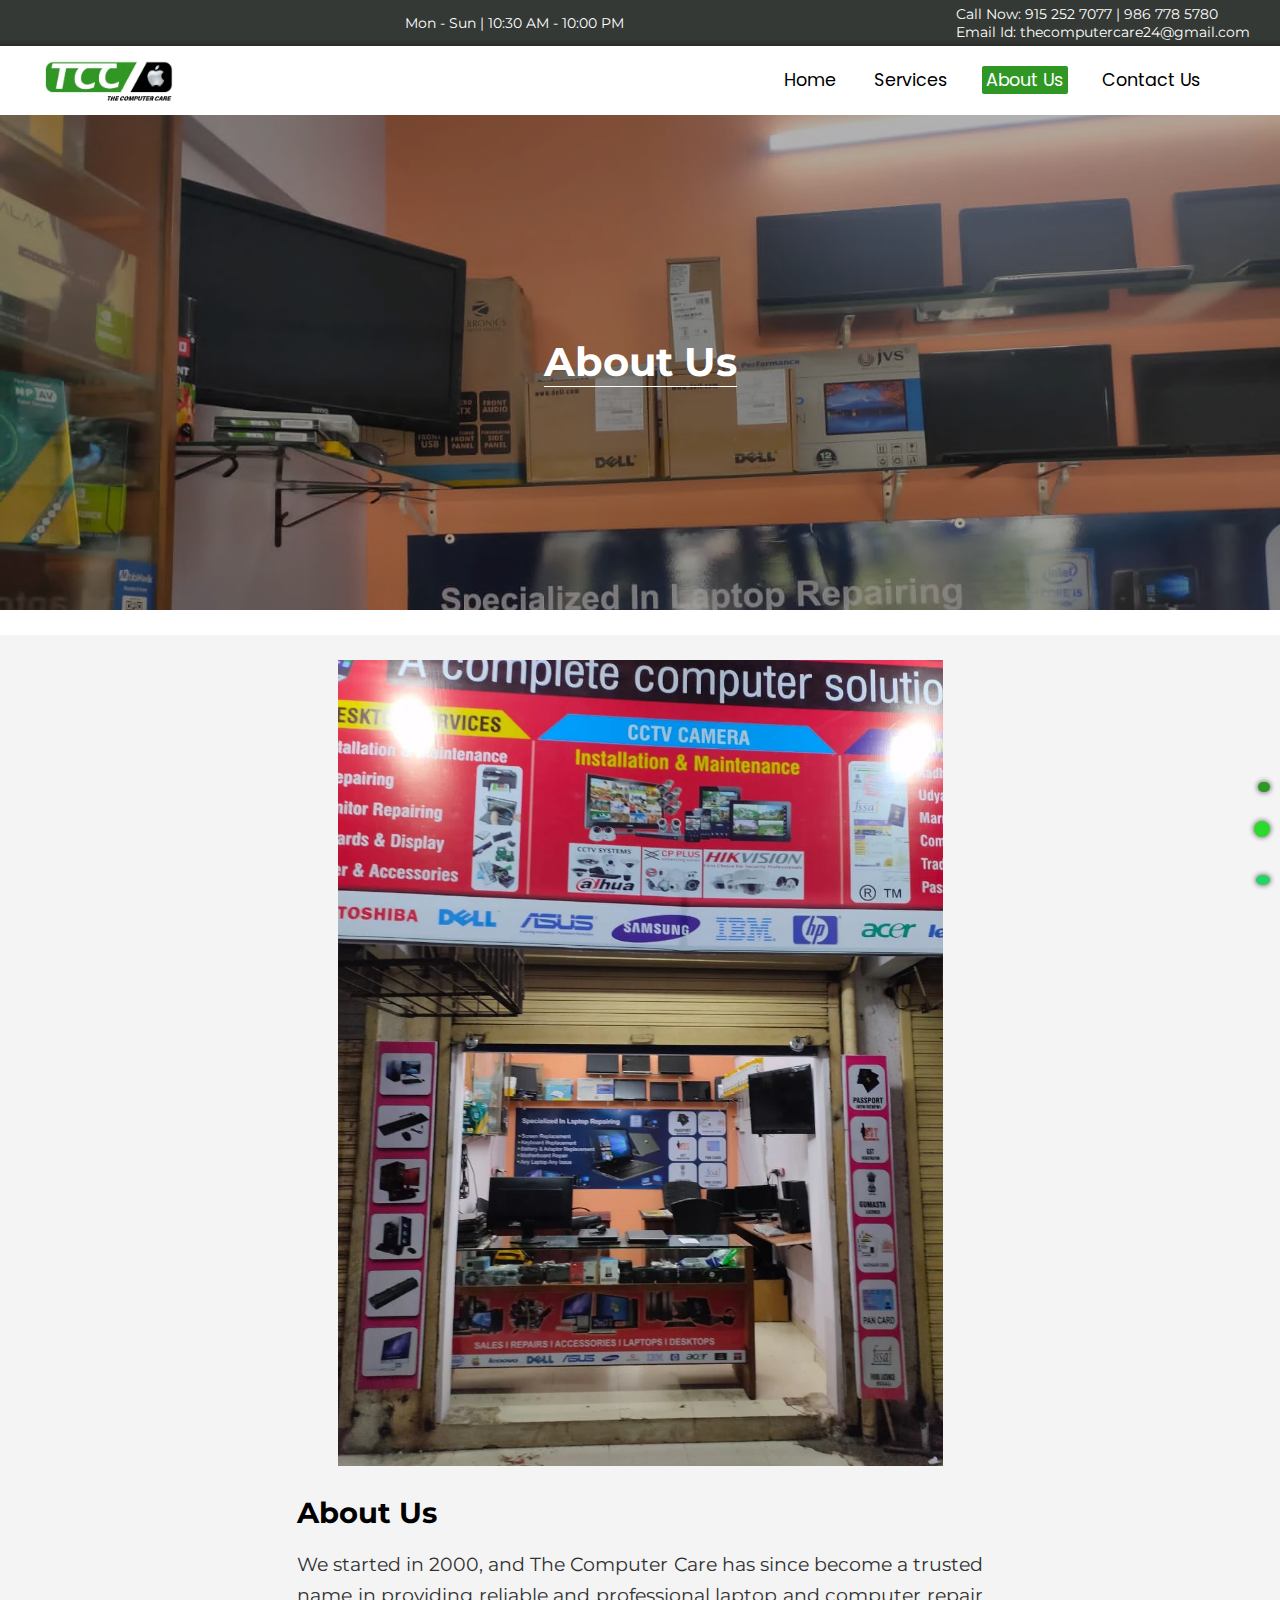
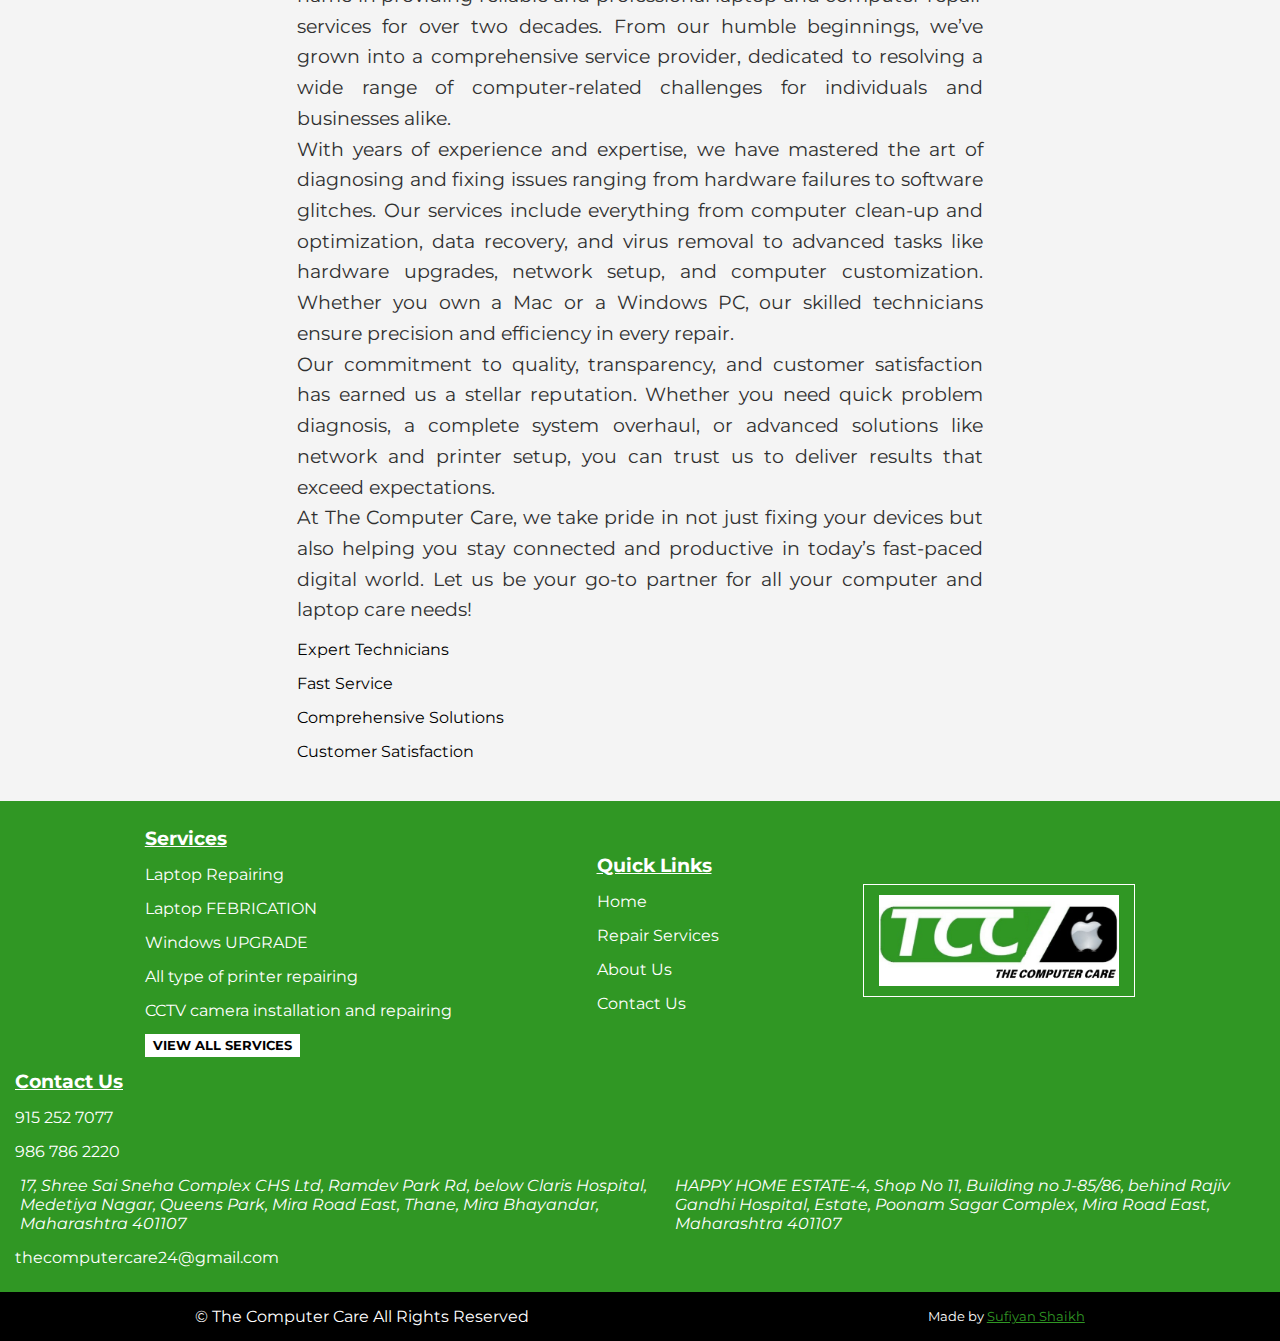
==== commit d094a33a: "The Computer Care" ====
--- a/html/about.html
+++ b/html/about.html
@@ -67,7 +67,7 @@
             <label>Call Now: </label
             ><a href="tel:+919152527077"> 915 252 7077</a>
             |
-            <a href="tel:+918286053838">828 605 3838</a>
+            <a href="tel:+919867785780">986 778 5780</a>
           </div>
           <div class="emailId">
             <label>Email Id:</label
@@ -210,7 +210,7 @@
         <a href="tel:+919152527077"
           ><i class="fa-solid fa-phone"></i> 915 252 7077</a
         >
-        <a href="828 605 3838838"
+        <a href="tel:+919867785780"
           ><i class="fa-solid fa-phone"></i> 986 786 2220</a
         >
         <address class="TCCaddresses">
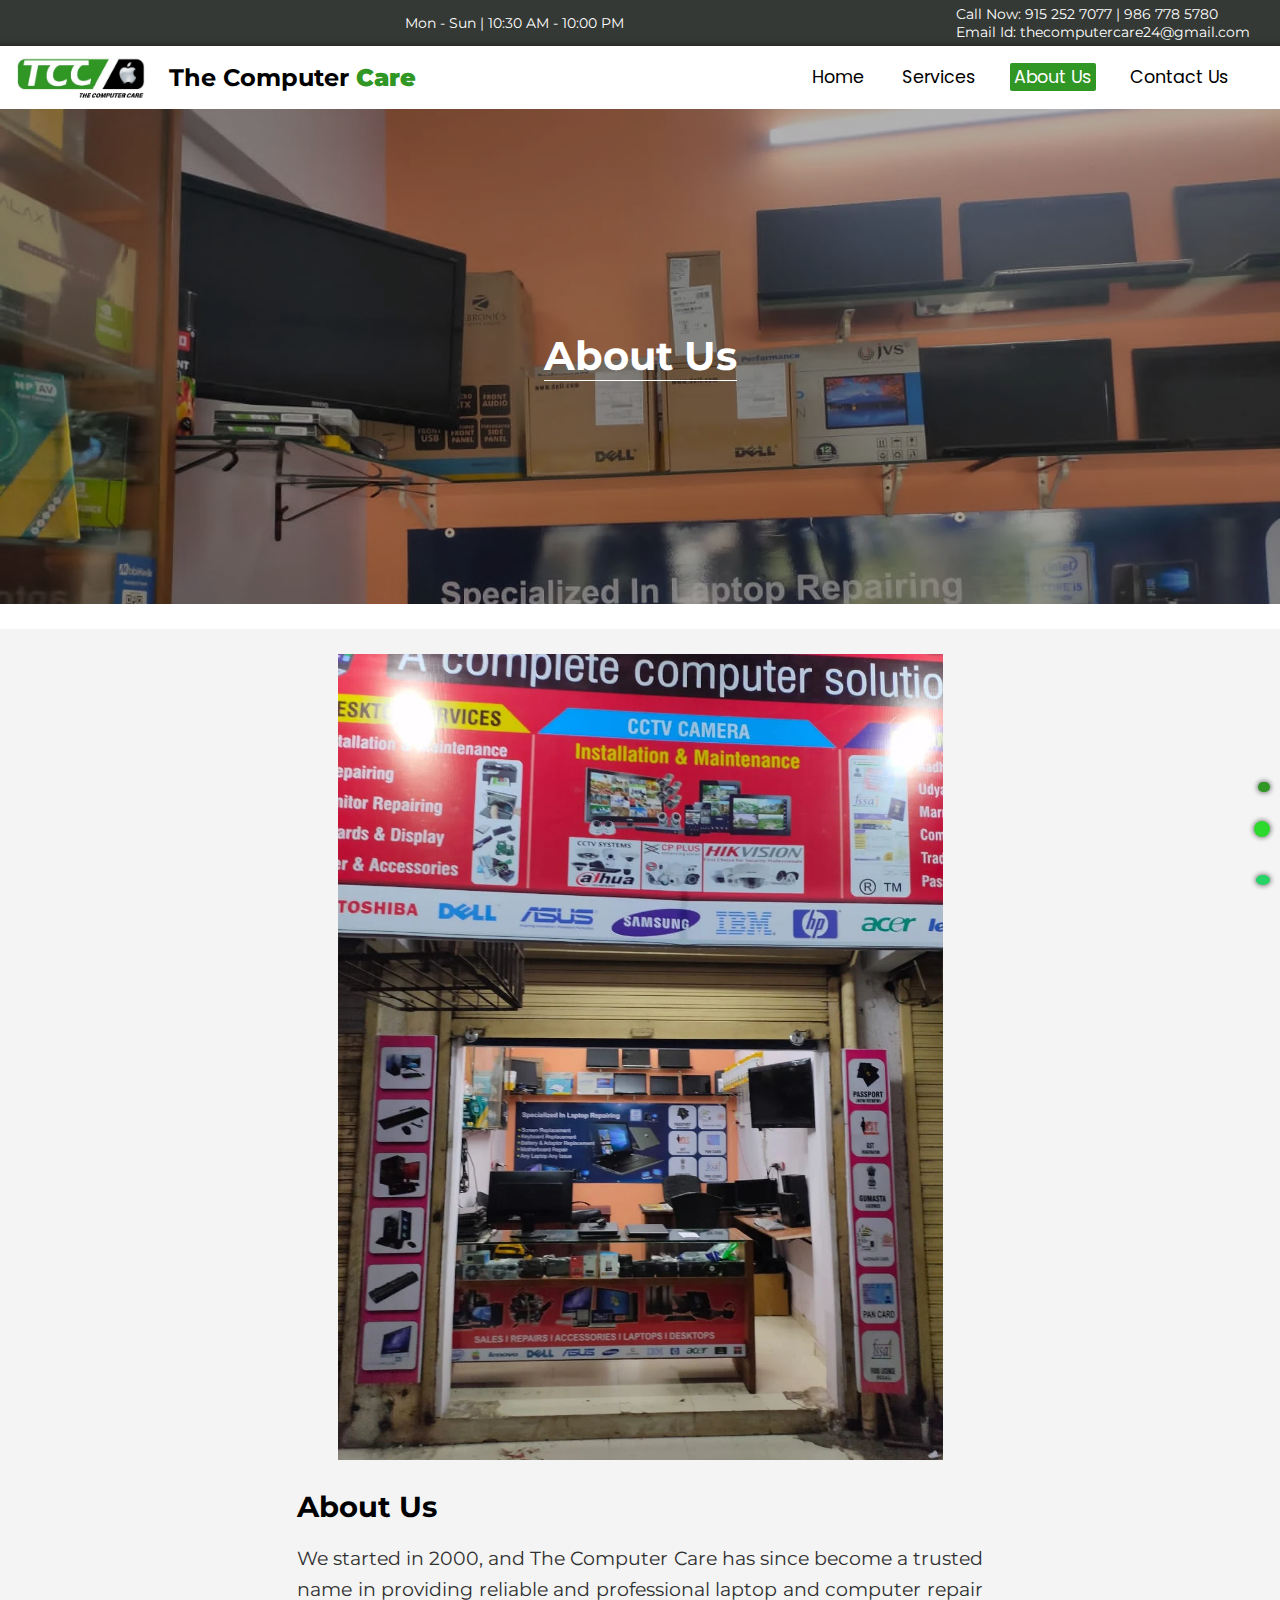
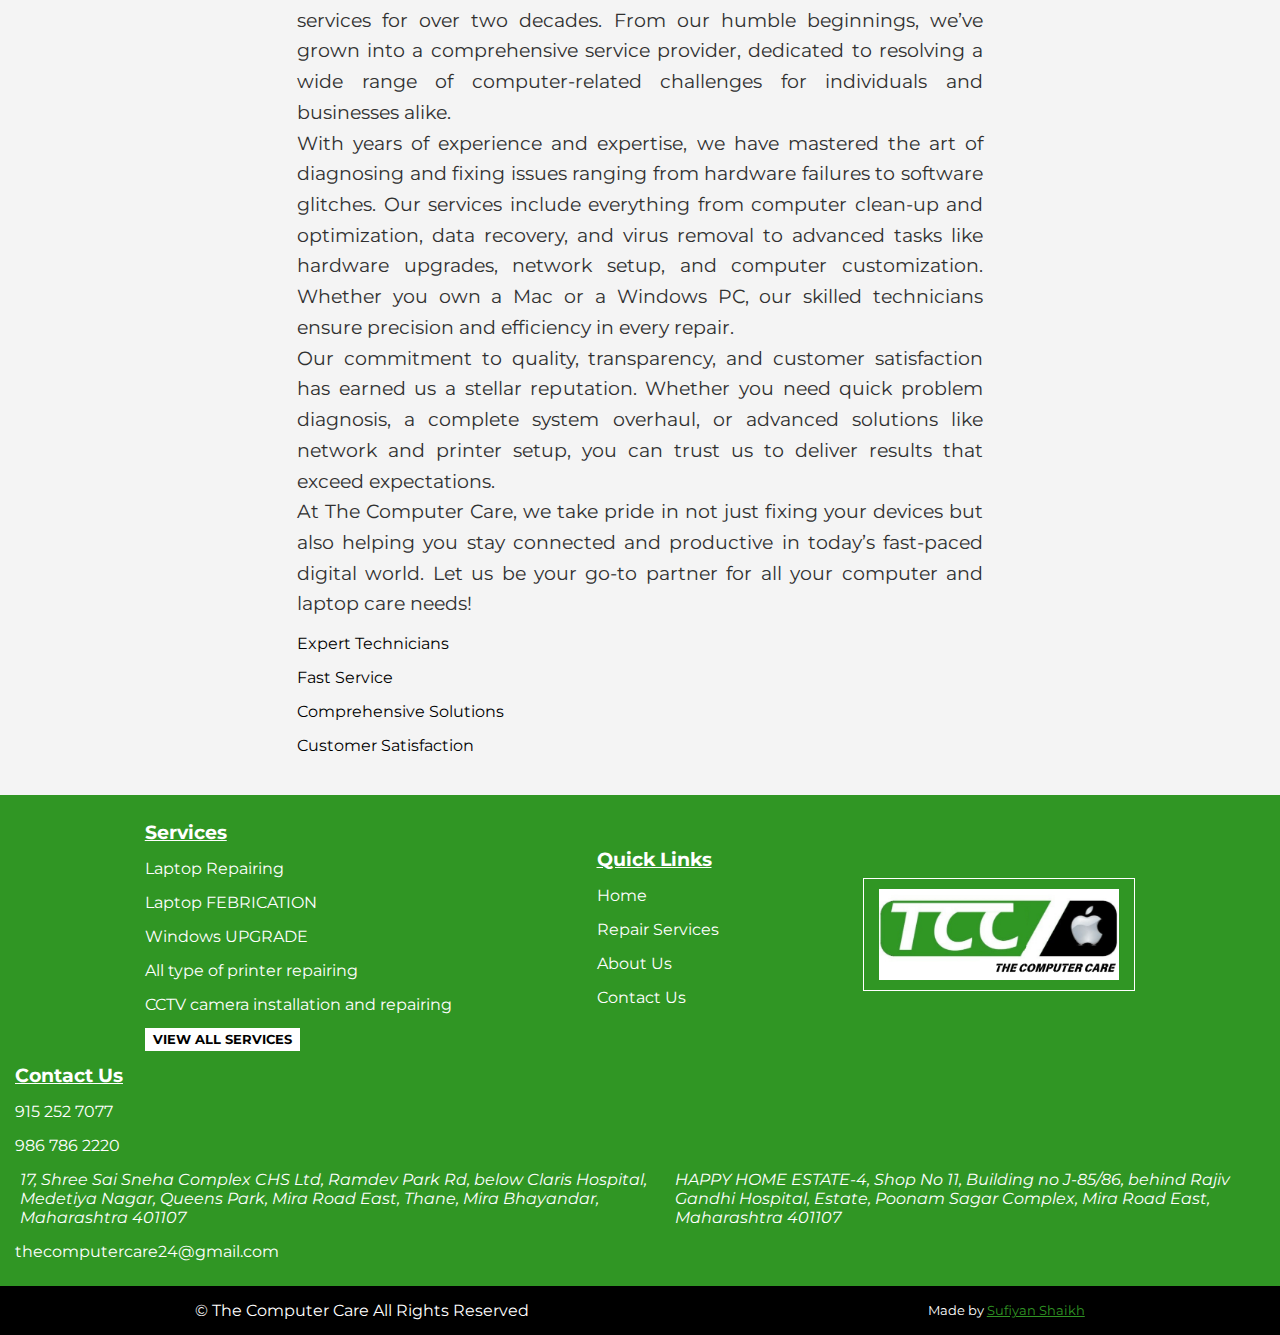
==== commit b7af3b20: "The Computer Care" ====
--- a/html/about.html
+++ b/html/about.html
@@ -31,7 +31,7 @@
       crossorigin="anonymous"
       referrerpolicy="no-referrer"
     />
-    <link rel="shortcut icon" href="images/TCCLogoShortCut.png" />
+    <link rel="shortcut icon" href="../images/TCCLogoShortCut.png" />
     <title>Best Computer Repair Service in Mira road | The Computer Care</title>
   </head>
   <body>
@@ -85,6 +85,7 @@
         </span>
         <a href="../index.html" class="LogoNameImg">
           <img src="../images/TCC Logo.png" alt="Logo" />
+          <h2 class="logoTCCName">The Computer <b>Care </b></h2>
         </a>
         <ul class="ulBar">
           <li>
--- a/style/style.css
+++ b/style/style.css
@@ -1,4 +1,4 @@
-@import url("https://fonts.googleapis.com/css2?family=Kanit:ital,wght@0,100;0,200;0,300;0,400;0,500;0,600;0,700;0,800;0,900;1,100;1,200;1,300;1,400;1,500;1,600;1,700;1,800;1,900&family=League+Gothic&family=Montserrat:ital,wght@0,100..900;1,100..900&family=Playwrite+AU+VIC+Guides&family=Poppins:ital,wght@0,100;0,200;0,300;0,400;0,500;0,600;0,700;0,800;0,900;1,100;1,200;1,300;1,400;1,500;1,600;1,700;1,800;1,900&family=Roboto:ital,wght@0,100;0,300;0,400;0,500;0,700;0,900;1,100;1,300;1,400;1,500;1,700;1,900&family=Satisfy&display=swap");
+@import url("https://fonts.googleapis.com/css2?family=Great+Vibes&family=Kanit:ital,wght@0,100;0,200;0,300;0,400;0,500;0,600;0,700;0,800;0,900;1,100;1,200;1,300;1,400;1,500;1,600;1,700;1,800;1,900&family=League+Gothic&family=Montserrat:ital,wght@0,100..900;1,100..900&family=Playwrite+AU+VIC+Guides&family=Poppins:ital,wght@0,100;0,200;0,300;0,400;0,500;0,600;0,700;0,800;0,900;1,100;1,200;1,300;1,400;1,500;1,600;1,700;1,800;1,900&family=Roboto:ital,wght@0,100;0,300;0,400;0,500;0,700;0,900;1,100;1,300;1,400;1,500;1,700;1,900&family=Satisfy&display=swap");
 * {
   margin: 0;
   padding: 0;
@@ -8,22 +8,22 @@
 }
 
 .onHome {
-  background-color: #309724;
+  background-color: #309624;
   color: #fff;
 }
 
 .onContact {
-  background-color: #309724;
+  background-color: #309624;
   color: #fff;
 }
 
 .onAbout {
-  background-color: #309724;
+  background-color: #309624;
   color: #fff;
 }
 
 .onRepairService {
-  background-color: #309724;
+  background-color: #309624;
   color: #fff;
 }
 
@@ -86,9 +86,9 @@
   justify-content: center;
   align-items: center;
   justify-content: space-between;
-  padding: 5px 30px;
+  padding: 2px;
   box-shadow: 0px 0px 5px 2px rgba(0, 0, 0, 0.3137254902);
-  z-index: 111;
+  z-index: 1111;
 }
 .mainSectionNavabar .pureNavbar .LogoNameImg {
   padding: 5px 15px;
@@ -99,6 +99,13 @@
 }
 .mainSectionNavabar .pureNavbar .LogoNameImg img {
   width: 8rem;
+}
+.mainSectionNavabar .pureNavbar .LogoNameImg .logoTCCName {
+  margin-left: 1.5rem;
+  font-family: "Montserrat", serif;
+}
+.mainSectionNavabar .pureNavbar .LogoNameImg .logoTCCName b {
+  color: #309624;
 }
 .mainSectionNavabar .pureNavbar .ulBar {
   display: flex;
@@ -123,7 +130,7 @@
 }
 .mainSectionNavabar .pureNavbar .ulBar li a::before {
   content: "";
-  background-color: #309724;
+  background-color: #309624;
   top: 0px;
   left: 0px;
   width: 0%;
@@ -157,7 +164,7 @@
   overflow: hidden;
 }
 
-@media screen and (max-width: 922px) {
+@media screen and (max-width: 969px) {
   .mainSectionNavabar .emailPhoneIconTiming .socioicons a {
     font-size: 1.1rem;
   }
@@ -174,6 +181,10 @@
     z-index: 222222;
     border: 1px solid transparent;
     transition: border 0.5s ease-in-out;
+  }
+  .mainSectionNavabar .pureNavbar .LogoNameImg .logoTCCName {
+    margin-left: 5px;
+    font-size: 1rem;
   }
   .mainSectionNavabar .pureNavbar .borderforLogoNameImg {
     border: 1px solid #000;
@@ -195,9 +206,6 @@
     border-bottom: 1px solid;
     padding: 5px;
   }
-  .mainSectionNavabar .pureNavbar .ulBar li a {
-    color: #000;
-  }
   .mainSectionNavabar .pureNavbar .ulBar li a i {
     display: inline-block;
   }
@@ -215,14 +223,14 @@
   .mainSectionNavabar .pureNavbar .ulBar.ulBarActive {
     top: 0px;
     height: 100%;
-    border: 1px solid #309724;
+    border: 1px solid #309624;
     border-left: none;
     z-index: 111111;
   }
   .mainSectionNavabar .pureNavbar .menuToggle {
     display: block;
     position: absolute;
-    top: 19px;
+    top: 20px;
     right: 20px;
     margin-left: -90px;
     width: 30px;
@@ -272,6 +280,16 @@
     font-size: 0.9em;
   }
 }
+@media screen and (max-width: 398px) {
+  .mainSectionNavabar .pureNavbar .LogoNameImg .logoTCCName {
+    font-size: 0.8rem;
+  }
+}
+@media screen and (max-width: 331px) {
+  .mainSectionNavabar .pureNavbar .LogoNameImg .logoTCCName {
+    font-size: 0.6rem;
+  }
+}
 /* SlideShow Section */
 .bgMainSection {
   position: relative;
@@ -283,7 +301,6 @@
   margin: auto;
   position: relative;
   overflow: hidden;
-  /* Hide Btn When Cross Click */
 }
 .bgMainSection .slider .bgShade {
   position: absolute;
@@ -335,9 +352,6 @@
 }
 .bgMainSection .slider .nextBtn {
   right: 5%;
-}
-.bgMainSection .slider .hideOnNavVisi {
-  display: none;
 }
 .bgMainSection .slider .dots {
   position: absolute;
@@ -380,6 +394,34 @@
   padding: 15px;
   color: #fff;
   text-align: center;
+  /* .hidden {
+    opacity: 0;
+    filter: blur(5px);
+    transform: translateY(-100%);
+    transition: 0.5s ease-in-out;
+  }
+
+  .bgFirstLetter {
+    text-transform: uppercase;
+    transition-delay: 100ms;
+  }
+  .bgSecondLetter {
+    transition-delay: 400ms;
+    border-bottom: 3px solid $primaryColor;
+    font-size: 1.5rem;
+  }
+  .bgthirdLetter {
+    transition-delay: 700ms;
+  }
+  .btnWithWords {
+    transition-delay: transform 900ms;
+  }
+
+  .show {
+    opacity: 1;
+    filter: blur(0);
+    transform: translateY(0);
+  } */
 }
 .bgMainSection .bgImgSection strong {
   font-size: 1.5rem;
@@ -412,33 +454,7 @@
   padding: 2px 8px;
 }
 .bgMainSection .bgImgSection .btnWithWords:hover {
-  background: #309724;
-}
-.bgMainSection .bgImgSection .hidden {
-  opacity: 0;
-  filter: blur(5px);
-  transform: translateY(-100%);
-  transition: 0.5s ease-in-out;
-}
-.bgMainSection .bgImgSection .bgFirstLetter {
-  text-transform: uppercase;
-  transition-delay: 100ms;
-}
-.bgMainSection .bgImgSection .bgSecondLetter {
-  transition-delay: 400ms;
-  border-bottom: 3px solid #309724;
-  font-size: 1.5rem;
-}
-.bgMainSection .bgImgSection .bgthirdLetter {
-  transition-delay: 700ms;
-}
-.bgMainSection .bgImgSection .btnWithWords {
-  transition-delay: transform 900ms;
-}
-.bgMainSection .bgImgSection .show {
-  opacity: 1;
-  filter: blur(0);
-  transform: translateY(0);
+  background: #309624;
 }
 
 @media screen and (max-width: 768px) {
@@ -619,7 +635,7 @@
 }
 .servicesSection .subServicesSection .sevicesBox:hover {
   transform: scale(1.02);
-  border: 2px solid #309724;
+  border: 2px solid #309624;
 }
 .servicesSection .subServicesSection .sevicesBox strong {
   text-transform: uppercase;
@@ -629,7 +645,7 @@
 }
 .servicesSection .subServicesSection .sevicesBox .gotoWsA {
   font-size: 0.9em;
-  background-color: #309724;
+  background-color: #309624;
   text-align: center;
   padding: 5px 2px;
   border-radius: 4px;
@@ -643,7 +659,7 @@
   cursor: pointer;
 }
 .servicesSection .subServicesSection .sevicesBox .gotoWsA:hover {
-  background-color: #309724;
+  background-color: #309624;
 }
 .servicesSection .allServices {
   margin-top: 85px;
@@ -660,7 +676,7 @@
   transition: color, background-color 0.3s ease-in-out;
 }
 .servicesSection .allServices a:hover {
-  background-color: #309724;
+  background-color: #309624;
   color: #fff;
 }
 
@@ -785,7 +801,7 @@
   border: none;
   font-family: sans-serif;
   box-shadow: 0px 0px 3px 1px rgba(0, 0, 0, 0.2588235294);
-  background-color: #309724;
+  background-color: #309624;
   color: #fff;
   transition: box-shadow 0.3s ease;
 }
@@ -803,7 +819,7 @@
   transition: background 0.3s ease-in-out, color 0.3s ease-in-out;
 }
 .reviewSection .viewAllReviews:hover {
-  background: #309724;
+  background: #309624;
   color: #fff;
 }
 
@@ -854,7 +870,7 @@
 }
 /* footerSection */
 .footerSection {
-  background: #309724;
+  background: #309624;
   color: #fff;
   display: flex;
   justify-content: center;
@@ -985,7 +1001,7 @@
   box-shadow: 0px 0px 5px 1px rgba(0, 0, 0, 0.4980392157);
   border-radius: 50%;
   cursor: pointer;
-  z-index: 1;
+  z-index: 11;
   -webkit-user-select: none;
      -moz-user-select: none;
           user-select: none;
@@ -1036,12 +1052,13 @@
   position: fixed;
   bottom: 108px;
   right: 10px;
-  background-color: #309724;
+  background-color: #309624;
   color: #fff;
   padding: 5px 6px;
   box-shadow: 0px 0px 5px 1px rgba(0, 0, 0, 0.4980392157);
   border-radius: 5px;
-  z-index: 1;
+  z-index: 11;
+  cursor: pointer;
 }
 .gotoTop i {
   font-size: 1.7em;
@@ -1051,6 +1068,6 @@
   font-size: 0.8rem;
 }
 .authorName a {
-  color: #309724;
+  color: #309624;
   text-decoration: underline;
 }/*# sourceMappingURL=style.css.map */--- a/style/about.css
+++ b/style/about.css
@@ -68,7 +68,7 @@
   align-items: normal;
 }
 .imgContentSectionAbout .someContentAbout .pointsPart .points i {
-  color: #309724;
+  color: #309624;
 }
 
 @media screen and (max-width: 937px) {
